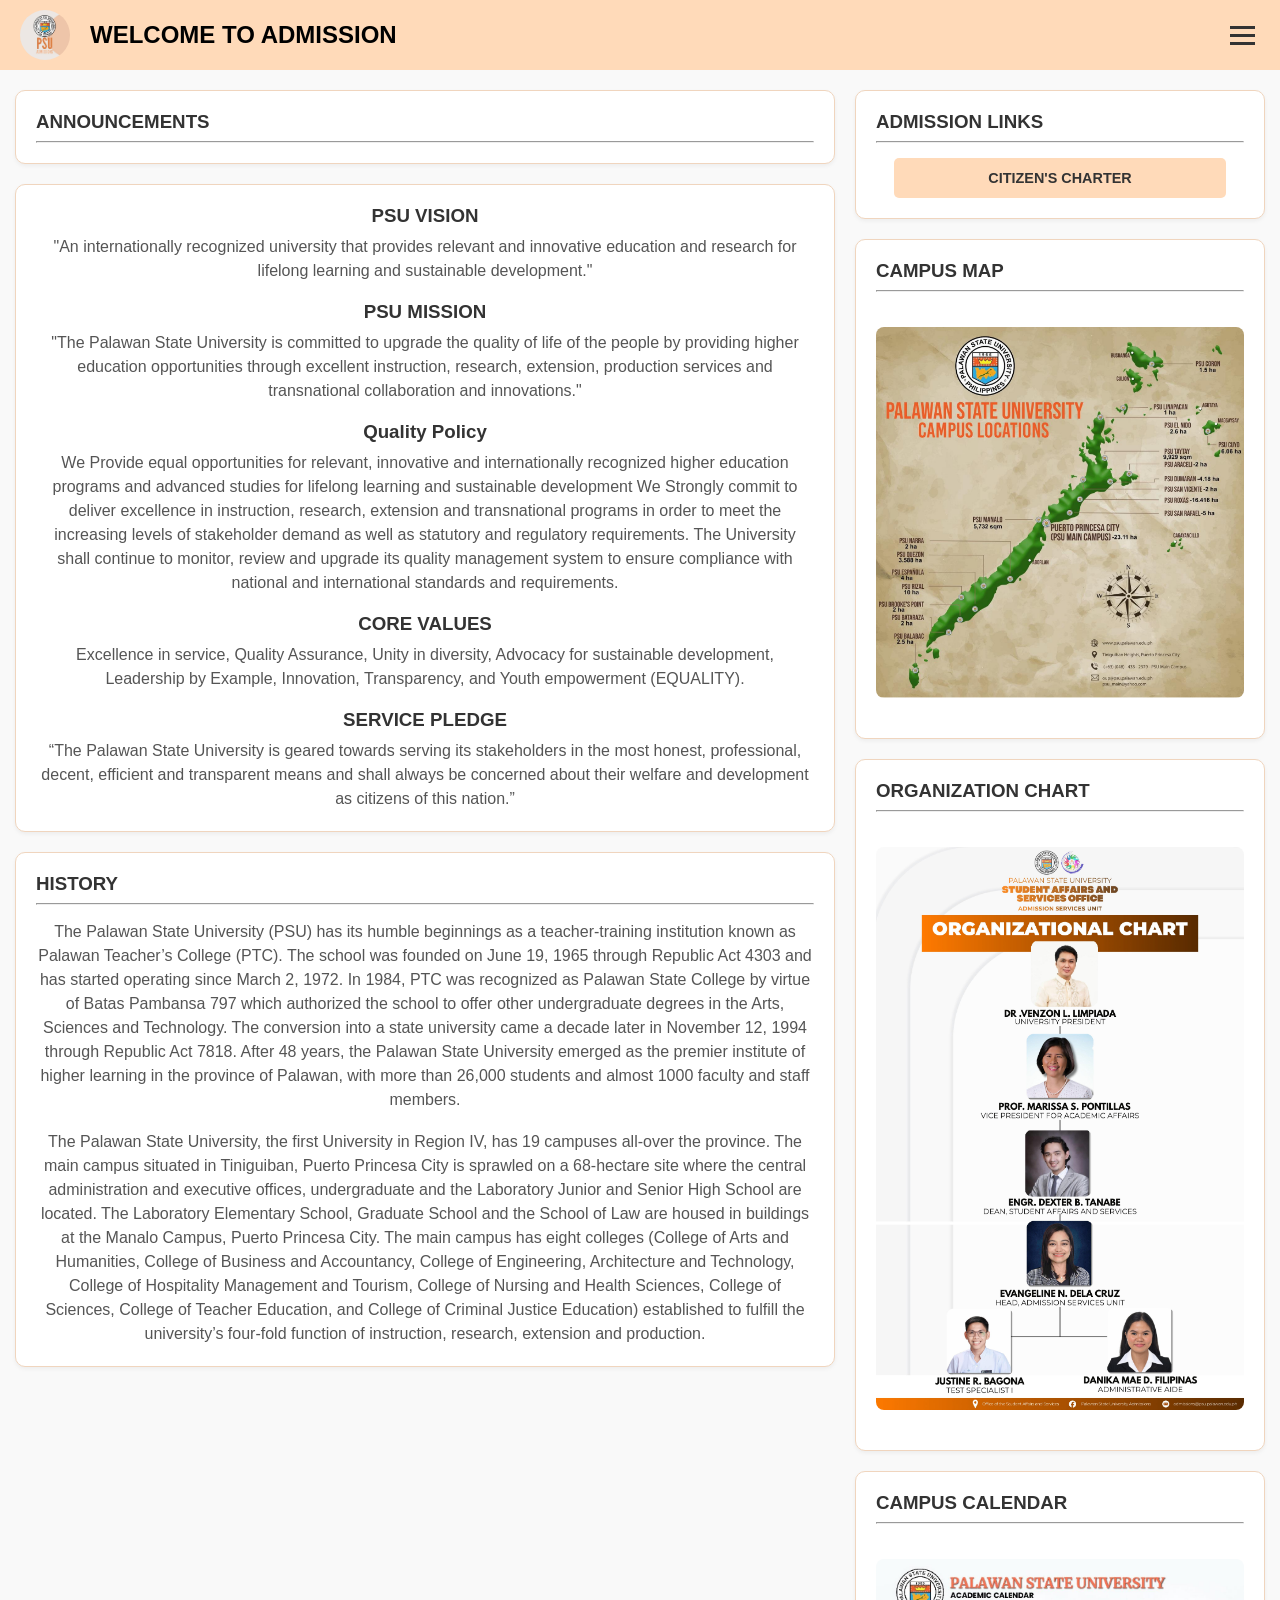
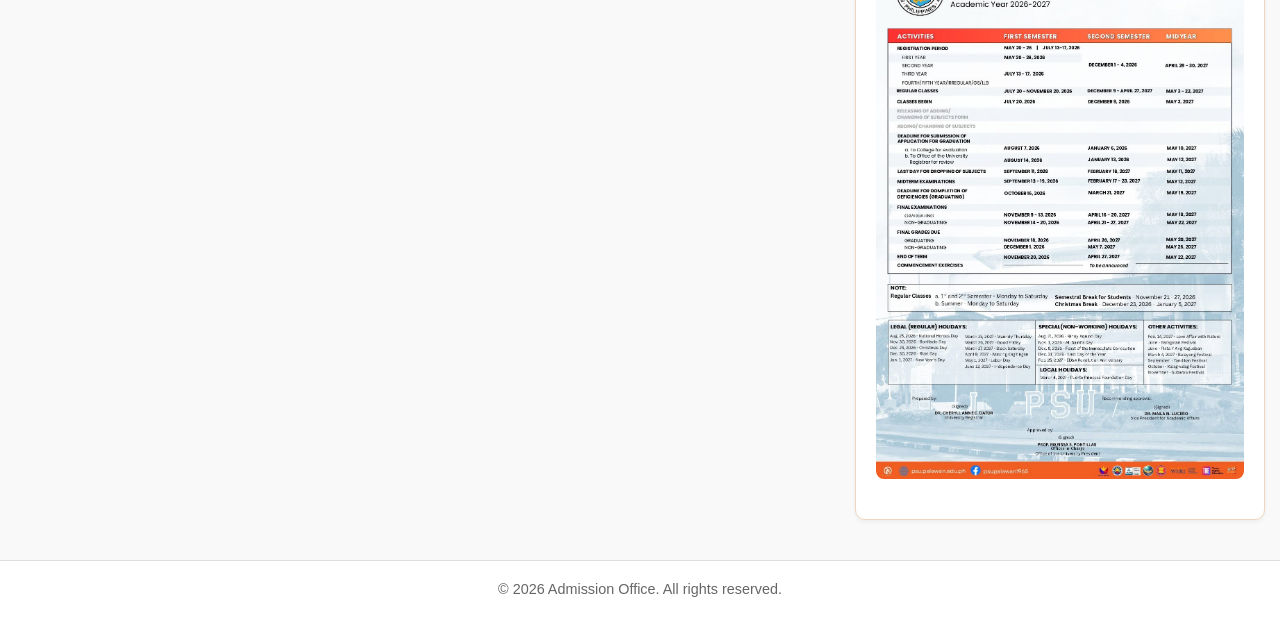
==== index.html @ ecba8dc7 "AdSU Commit" ====
<!doctype html>
<html lang="en">
  <head>
    <meta charset="UTF-8" />
    <meta name="viewport" content="width=device-width, initial-scale=1.0" />
    <title>Admission - Palawan State University</title>
    <link rel="stylesheet" href="style.css" />
    <link rel="icon" href="Admission LOGO.jpg" />
  </head>

  <body>
    <!-- Header & Navigation -->
    <header>
      <img src="Admission LOGO.jpg" alt="Admission logo" />
      <h1>WELCOME TO ADMISSION</h1>

      <!-- Hamburger Menu Icon -->
      <div
        class="menu"
        id="menu"
        aria-label="Toggle navigation menu"
        role="button"
        tabindex="0"
      ></div>
    </header>

    <!-- Dropdown Navigation Menu -->
    <nav class="dropdown-menu" id="dropdownMenu">
      <ul>
        <li><a href="index.html">Home</a></li>
        <li><a href="about.html">About</a></li>
        <li class="dropdown-parent" disabled>
          <a>Campuses</a>
          <ul class="submenu" disabled>
            <li><a href="internal.html">Internal Campus</a></li>
            <li><a href="external.html">External Campus</a></li>
          </ul>
        </li>
        <li class="dropdown-parent">
          <a>Programs</a>
          <ul class="submenu">
            <li><a href="undergraduate.html">Undergraduate</a></li>
            <li><a href="graduate.html">Graduate</a></li>
          </ul>
        </li>
        <li class="dropdown-parent">
          <a href="admissionrequirements.html">Admission Requirements</a>
        </li>
        <li class="dropdown-parent">
          <a href="processofapplication.html">Process of Application</a>
        </li>
        <li><a href="contact.html">Contact</a></li>
      </ul>
    </nav>

    <!-- Main Container -->
    <main class="main-container">
      <!-- LEFT COLUMN (Announcements, Vision/Mission, Programs, News) -->
      <section class="left-column">
        
        <section class="box-group">
          <h3 style="text-align: left;">ANNOUNCEMENTS</h3>
          <hr>
          <p></p>
        </section>
        <section class="box-group">
          <h3>PSU VISION</h3>
          <p>
            "An internationally recognized university that provides relevant and
            innovative education and research for lifelong learning and
            sustainable development."
          </p>
          <br />
          <h3>PSU MISSION</h3>
          <p>
            "The Palawan State University is committed to upgrade the quality of
            life of the people by providing higher education opportunities
            through excellent instruction, research, extension, production
            services and transnational collaboration and innovations."
          </p>
          <br />
          <h3>Quality Policy</h3>
          <p>
            We Provide equal opportunities for relevant, innovative and
            internationally recognized higher education programs and advanced
            studies for lifelong learning and sustainable development We
            Strongly commit to deliver excellence in instruction, research,
            extension and transnational programs in order to meet the increasing
            levels of stakeholder demand as well as statutory and regulatory
            requirements. The University shall continue to monitor, review and
            upgrade its quality management system to ensure compliance with
            national and international standards and requirements.
          </p>
          <br />
          <h3>CORE VALUES</h3>
          <p>
            Excellence in service, Quality Assurance, Unity in diversity,
            Advocacy for sustainable development, Leadership by Example,
            Innovation, Transparency, and Youth empowerment (EQUALITY).
          </p>
          <br />
          <h3>SERVICE PLEDGE</h3>
          <p>
            “The Palawan State University is geared towards serving its
            stakeholders in the most honest, professional, decent, efficient and
            transparent means and shall always be concerned about their welfare
            and development as citizens of this nation.”
          </p>
        </section>

        <section class="box-group">
          <h3 style="text-align: left">HISTORY</h3>
          <hr style="margin-bottom: 15px" />
          <p>
            The Palawan State University (PSU) has its humble beginnings as a teacher-training institution known as Palawan Teacher’s College (PTC). 
            The school was founded on June 19, 1965 through Republic Act 4303 and has started operating since March 2, 1972. 
            In 1984, PTC was recognized as Palawan State College by virtue of Batas Pambansa 797 which authorized the school to offer
            other undergraduate degrees in the Arts, Sciences and Technology. 
            The conversion into a state university came a decade later in November 12, 1994 through Republic Act 7818. 
            After 48 years, the Palawan State University emerged as the premier institute of higher learning in the province of Palawan, 
            with more than 26,000 students and almost 1000 faculty and staff members.
          </p>
          <br /> 
          <p>
            The Palawan State University, the first University in Region IV, has 19 campuses all-over the province. The main campus situated in Tiniguiban, 
            Puerto Princesa City is sprawled on a 68-hectare site where the central administration and executive offices, undergraduate and the Laboratory Junior and 
            Senior High School are located. The Laboratory Elementary School, Graduate School and the School of Law are housed in buildings at the Manalo Campus, Puerto Princesa City. 
            The main campus has eight colleges (College of Arts and Humanities, College of Business and Accountancy, College of Engineering, Architecture and Technology, 
            College of Hospitality Management and Tourism, College of Nursing and Health Sciences, College of Sciences, College of Teacher Education, and College of Criminal Justice Education) 
            established to fulfill the university’s four-fold function of instruction, research, extension and production.
          </p>
        </section>
      </section>

      <!-- RIGHT COLUMN (Links & Contacts) -->
      <div class="right-column">
        <aside class="box-group">
          <h3 style="text-align: left">ADMISSION LINKS</h3>
          <hr />
          <div class="links">
            <a href="ADSU CITIZEN'S CHARTER_2026.pdf" target="_blank">CITIZEN'S CHARTER</a>
          </div>
        </aside>

        <aside class="box-group">
          <h3 style="text-align: left">CAMPUS MAP</h3>
          <hr />
          <div class="links">
            <img src="PSU-Campus-Map.png" alt="PSU Campus Map" class="zoomable-img" onclick="openModal(this.src, this.alt)" />
          </div>
        </aside>

        <aside class="box-group">
          <h3 style="text-align: left">ORGANIZATION CHART</h3>
          <hr />
          <div class="links">
            <img src="AdSU Organizational Chart.jpg" alt="ADSU Organization Chart" class="zoomable-img" />
          </div>
        </aside>

        <aside class="box-group">
          <h3 style="text-align: left">CAMPUS CALENDAR</h3>
          <hr />
          <div class="links">
            <img src="campusCalendar.jpg" alt="PSU Campus Calendar" class="zoomable-img" onclick="openModal(this.src, this.alt)" />
          </div>
        </aside>

        <!-- Image Popup Modal with Zoom Controls -->
        <div id="imageModal" class="modal">
          <span class="modal-close" onclick="closeModal()">&times;</span>
          
          <!-- Zoom Tool Bar -->
          <div class="modal-controls">
            <button onclick="zoomIn()">+</button>
            <button onclick="zoomOut()">-</button>
            <button onclick="resetZoom()">Reset</button>
          </div>

          <div class="modal-img-container" id="imgContainer">
            <img class="modal-content" id="modalImg" alt="Enlarged View" />
          </div>
          <div id="modalCaption"></div>
        </div>
      </div>
    </main>

    <!-- Footer -->
    <footer>
      <p>&copy; 2026 Admission Office. All rights reserved.</p>
    </footer>

    <script>
      const menuIcon = document.getElementById("menu");
      const dropdownMenu = document.getElementById("dropdownMenu");

      menuIcon.addEventListener("click", () => {
        dropdownMenu.classList.toggle("active");
      });

      window.addEventListener("click", (e) => {
        if (!menuIcon.contains(e.target) && !dropdownMenu.contains(e.target)) {
          dropdownMenu.classList.remove("active");
        }
      });

      // Image Modal, Zoom, and Drag Functions
      const modal = document.getElementById("imageModal");
      const modalImg = document.getElementById("modalImg");
      const modalCaption = document.getElementById("modalCaption");
      
      let currentScale = 1;
      let posX = 0;
      let posY = 0;
      let isDragging = false;
      let startX = 0;
      let startY = 0;

      function openModal(src, alt) {
        modal.style.display = "block";
        modalImg.src = src;
        modalCaption.textContent = alt;
        resetZoom();
      }

      function closeModal() {
        modal.style.display = "none";
      }

      function zoomIn() {
        currentScale += 0.25;
        updateTransform();
      }

      function zoomOut() {
        if (currentScale > 0.5) {
          currentScale -= 0.25;
          updateTransform();
        }
      }

      function resetZoom() {
        currentScale = 1;
        posX = 0;
        posY = 0;
        updateTransform();
      }

      function updateTransform() {
        modalImg.style.transform = `translate(calc(-50% + ${posX}px), calc(-50% + ${posY}px)) scale(${currentScale})`;
      }

      // Allow zooming with mouse scroll wheel
      modalImg.addEventListener("wheel", (e) => {
        e.preventDefault();
        if (e.deltaY < 0) {
          zoomIn();
        } else {
          zoomOut();
        }
      });

      // Dragging functionality (Mouse)
      modalImg.addEventListener("mousedown", (e) => {
        isDragging = true;
        startX = e.clientX - posX;
        startY = e.clientY - posY;
        modalImg.style.cursor = "grabbing";
        e.preventDefault();
      });

      window.addEventListener("mousemove", (e) => {
        if (!isDragging) return;
        posX = e.clientX - startX;
        posY = e.clientY - startY;
        updateTransform();
      });

      window.addEventListener("mouseup", () => {
        isDragging = false;
        modalImg.style.cursor = "grab";
      });

      // Dragging functionality (Touch devices)
      modalImg.addEventListener("touchstart", (e) => {
        isDragging = true;
        startX = e.touches[0].clientX - posX;
        startY = e.touches[0].clientY - posY;
      });

      window.addEventListener("touchmove", (e) => {
        if (!isDragging) return;
        posX = e.touches[0].clientX - startX;
        posY = e.touches[0].clientY - startY;
        updateTransform();
      });

      window.addEventListener("touchend", () => {
        isDragging = false;
      });

      // Close modal when clicking the dark backdrop outside the image
      window.addEventListener("click", (e) => {
        if (e.target === modal) {
          closeModal();
        }
      });
    </script>
  </body>
</html>
---- style.css ----
* {
  margin: 0;
  padding: 0;
  box-sizing: border-box;
}

body {
  font-family: Arial, sans-serif;
  background-color: #f9f9f9;
  color: #333;
}

header {
  background-color: peachpuff;
  display: flex;
  padding: 10px 20px;
  color: black;
  align-items: center;
  position: relative;
}

header img {
  height: 50px;
  width: 50px;
  border-radius: 50%;
  margin-right: 20px;
  object-fit: cover;
}

header h1 {
  font-size: 1.5rem;
}

/* Two-Column Main Layout Container */
.main-container {
  display: flex;
  flex-wrap: wrap;
  gap: 20px;
  max-width: 1280px;
  margin: 20px auto;
  padding: 0 15px;
  justify-content: center;
}

/* Left Column Styling */
.left-column {
  flex: 2;
  min-width: 300px;
  display: flex;
  flex-direction: column;
}

/* Right Column Styling */
.right-column {
  flex: 1;
  min-width: 300px;
  display: flex;
  flex-direction: column;
}

.box-group {
  background: #ffffff;
  border: 1px solid #f0d5be;
  margin-bottom: 20px;
  padding: 20px;
  text-align: center;
  border-radius: 10px;
  box-shadow: 0 2px 4px rgba(0, 0, 0, 0.05);
}

.box-group h3 {
  margin-bottom: 8px;
  color: #333;
}

.box-group p {
  color: #555;
  line-height: 1.5;
}

.box-group ul {
  list-style-position: inside;
  text-align: center;
  padding: 0;
  margin-top: 8px;
}

.box-group li {
  display: list-item;
}

/* Quick Links Styles */
.links {
  display: flex;
  flex-direction: column;
  gap: 15px;
  margin-top: 15px;
  align-items: center;
}

.links a {
  background-color: peachpuff;
  color: #333;
  padding: 12px 20px;
  border-radius: 5px;
  text-decoration: none;
  font-weight: bold;
  font-size: 0.9rem;
  width: 90%;
  transition: background-color 0.2s;
  text-align: center;
}

.links a:hover {
  background-color: #f3bc96;
}

/* Dropdown Menu Styles */
.dropdown-menu {
  display: none;
  background-color: peachpuff;
  position: absolute;
  top: 70px;
  right: 15px;
  width: 200px;
  border-radius: 8px;
  box-shadow: 0px 4px 8px rgba(0, 0, 0, 0.2);
  z-index: 1000;
}

.dropdown-menu ul {
  list-style: none;
  padding: 10px 0;
  margin: 0;
}

.dropdown-menu li {
  text-align: left;
  padding: 10px 20px;
}

.dropdown-menu li a {
  color: black;
  text-decoration: none;
  font-weight: bold;
  display: block;
}

.dropdown-menu li:hover {
  background-color: white;
}

.dropdown-menu.active {
  display: block;
}

/* Position the parent list item relative so the submenu anchors to it */
.dropdown-menu .dropdown-parent {
  position: relative;
}

/* Hide the submenu by default and position it to the right */
.dropdown-menu .submenu {
  display: none;
  position: absolute;
  top: 0;
  right: 100%;
  width: 200px;
  background-color: peachpuff;
  border-radius: 0 8px 8px 8px;
  box-shadow: 4px 4px 8px rgba(0, 0, 0, 0.2);
  list-style: none;
  padding: 10px 0;
  margin: 0;
}

/* Style individual submenu items */
.dropdown-menu .submenu li {
  padding: 10px 20px;
  text-align: left;
}

.dropdown-menu .submenu li a {
  color: black;
  text-decoration: none;
  font-weight: bold;
  display: block;
}

.dropdown-menu .submenu li:hover {
  background-color: white;
}

/* Show submenu on hover */
.dropdown-menu .dropdown-parent:hover .submenu {
  display: block;
}

/* Hamburger Menu Icon */
.menu {
  width: 25px;
  height: 3px;
  background-color: #333;
  position: relative;
  cursor: pointer;
  display: inline-block;
  margin-left: auto;
  margin-right: 5px;
}

.menu::before {
  content: "";
  position: absolute;
  width: 25px;
  height: 3px;
  background-color: #333;
  top: -8px;
  left: 0;
}

.menu::after {
  content: "";
  position: absolute;
  width: 25px;
  height: 3px;
  background-color: #333;
  top: 8px;
  left: 0;
}

/* Contacts Box Overrides for Right Column */
.contacts-box {
  text-align: left;
  font-size: 0.95rem;
  width: 100%;
  margin-left: 0;
}

.contacts-box h3 {
  text-align: center;
  margin-bottom: 15px;
}

.contacts-box p {
  margin-bottom: 12px;
}

.map-container {
  margin-top: 15px;
  width: 100%;
}

.map-container iframe {
  width: 100%;
  height: 280px;
  border: 0;
  border-radius: 6px;
}

.right-column img {
  max-width: 100%;
  height: auto;
  border-radius: 8px;
  margin-top: 20px;
  align-self: center;
  margin-bottom: 20px;
}

/* Make sidebar images look interactive */
.right-column .links img.zoomable-img {
  cursor: pointer;
  transition: transform 0.2s ease;
}

.right-column .links img.zoomable-img:hover {
  transform: scale(1.02);
}

/* The Modal Overlay */
.modal {
  display: none;
  position: fixed;
  z-index: 1000;
  left: 0;
  top: 0;
  width: 100%;
  height: 100%;
  overflow: hidden;
  background-color: rgba(0, 0, 0, 0.85);
}

/* Modal Content (The Image) */
.modal-content {
  display: block;
  max-width: 80vw;
  max-height: 75vh;
  position: absolute;
  top: 50%;
  left: 50%;
  transform: translate(-50%, -50%) scale(1);
  cursor: grab;
  user-select: none;
  -webkit-user-drag: none;
  border-radius: 4px;
}

.modal-content:active {
  cursor: grabbing;
}

/* Zoom Controls Toolbar */
.modal-controls {
  position: absolute;
  top: 20px;
  left: 50%;
  transform: translateX(-50%);
  z-index: 1010;
  display: flex;
  gap: 10px;
}

.modal-controls button {
  background-color: rgba(255, 255, 255, 0.2);
  color: white;
  border: 1px solid rgba(255, 255, 255, 0.4);
  padding: 6px 14px;
  font-size: 16px;
  font-weight: bold;
  cursor: pointer;
  border-radius: 4px;
  transition: background 0.2s;
}

.modal-controls button:hover {
  background-color: rgba(255, 255, 255, 0.4);
}

/* Caption Text */
#modalCaption {
  margin: auto;
  display: block;
  width: 80%;
  text-align: center;
  color: #ccc;
  padding: 10px 0;
  position: absolute;
  bottom: 20px;
  left: 50%;
  transform: translateX(-50%);
  font-size: 16px;
}

/* Close Button */
.modal-close {
  position: absolute;
  top: 20px;
  right: 35px;
  color: #f1f1f1;
  font-size: 40px;
  font-weight: bold;
  cursor: pointer;
  transition: 0.3s;
}

.modal-close:hover,
.modal-close:focus {
  color: #bbb;
  text-decoration: none;
}

footer {
  text-align: center;
  padding: 20px;
  font-size: 0.9rem;
  color: #666;
  border-top: 1px solid #ddd;
  margin-top: 20px;
  background-color: #fff;
}
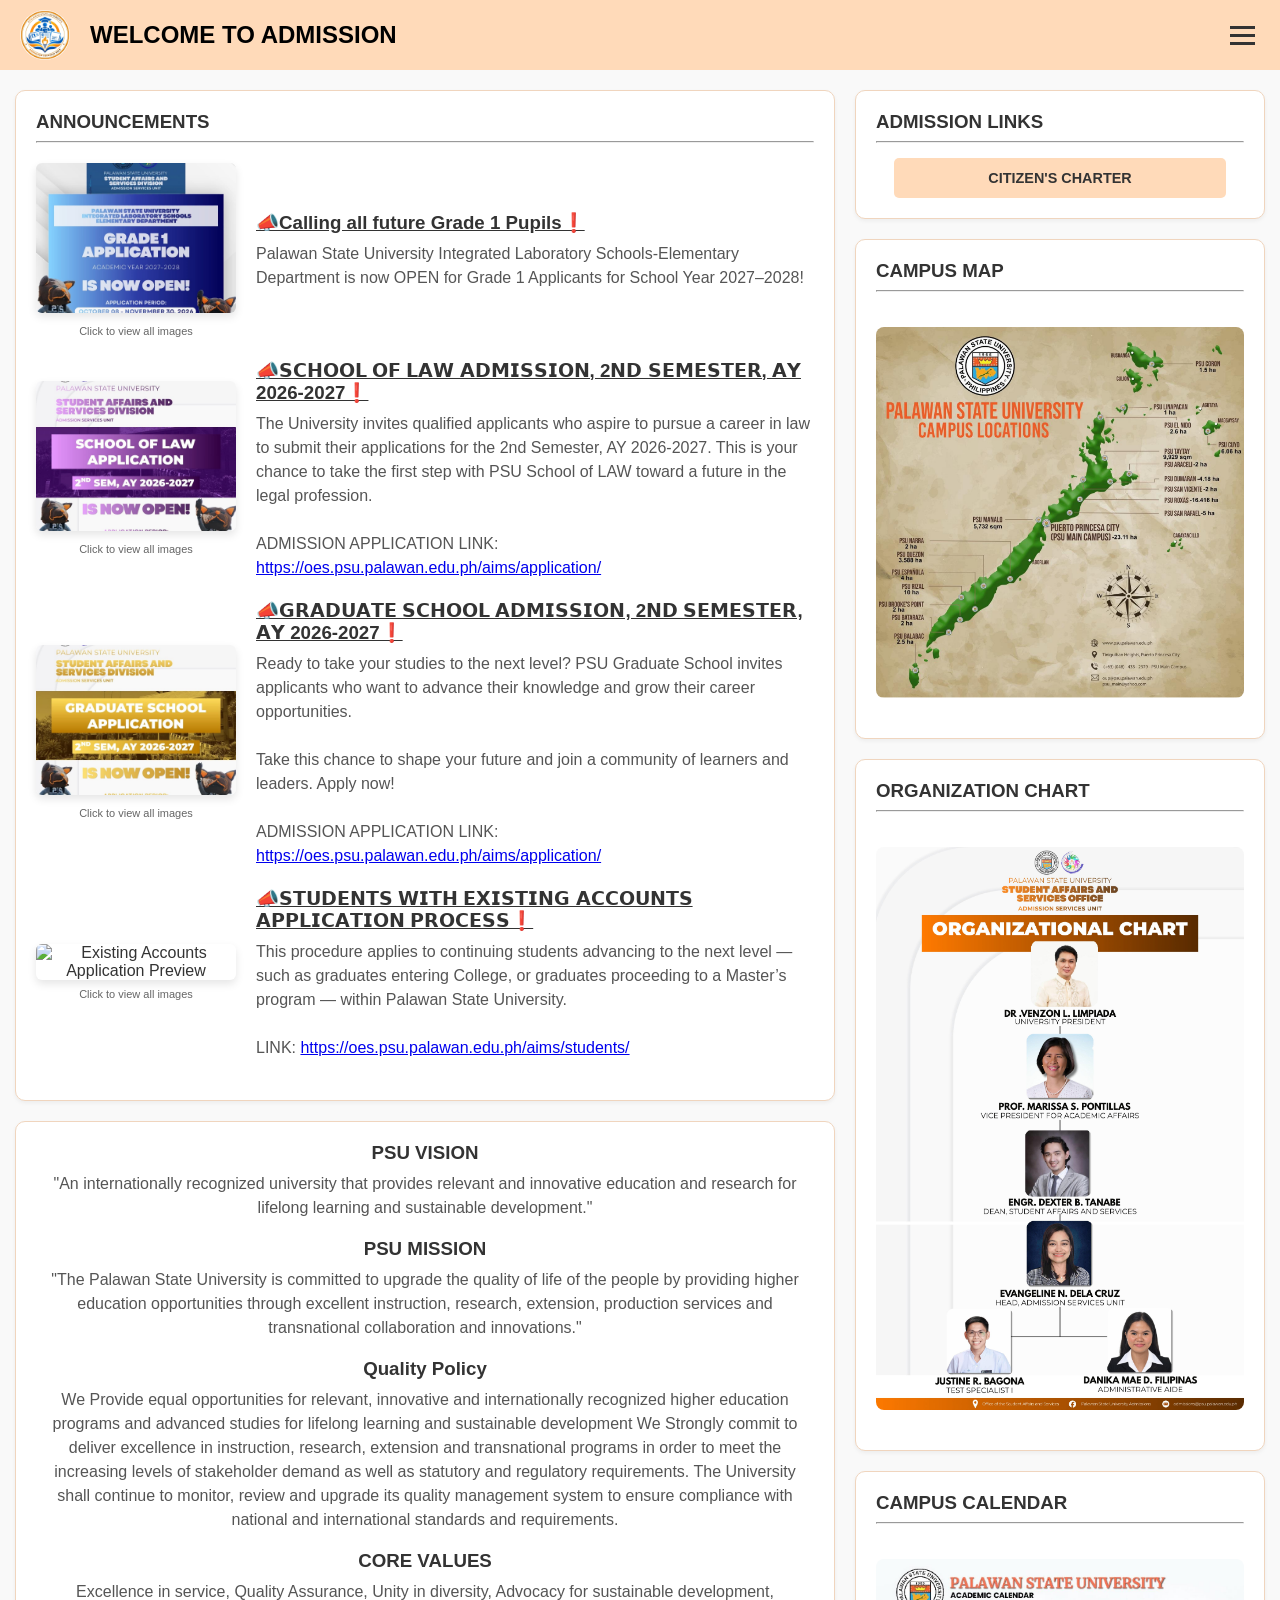
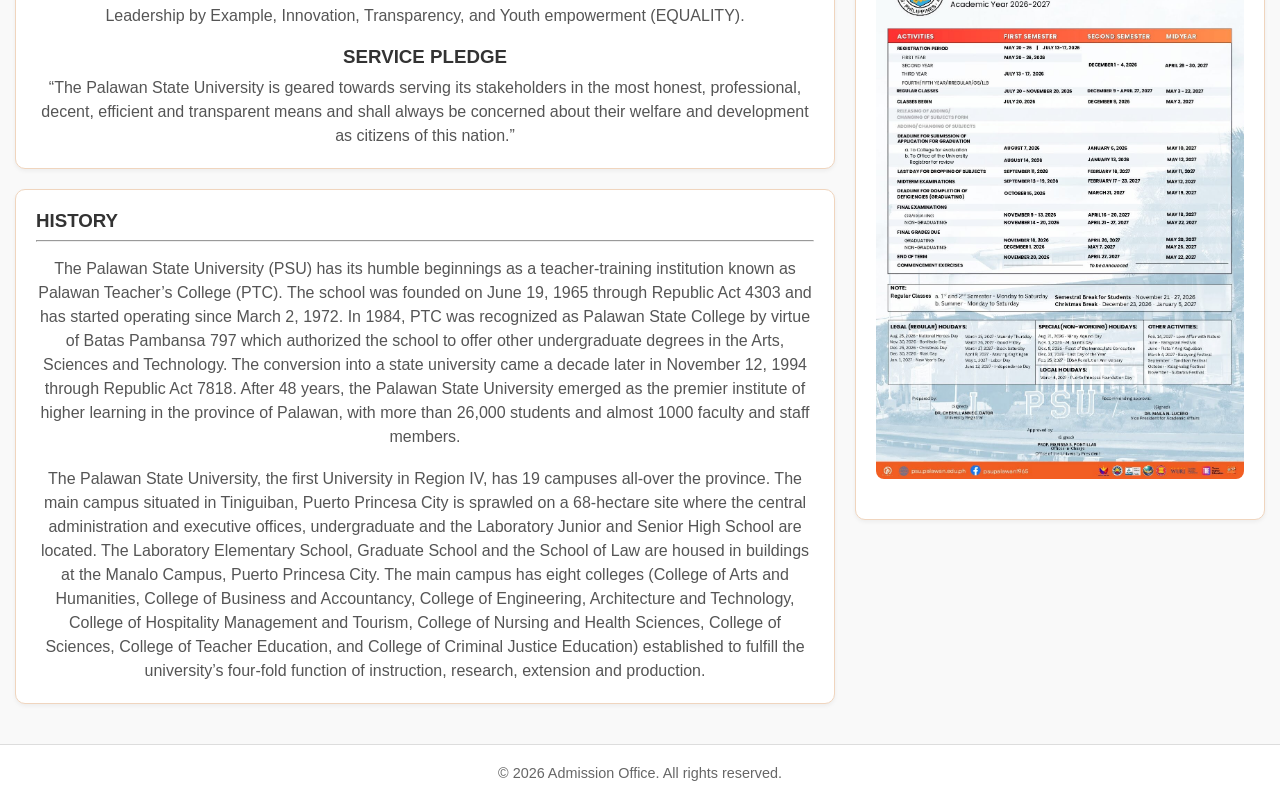
==== commit 468fb7b3: "Updated file" ====
--- a/index.html
+++ b/index.html
@@ -6,6 +6,88 @@
     <title>Admission - Palawan State University</title>
     <link rel="stylesheet" href="style.css" />
     <link rel="icon" href="Admission LOGO.jpg" />
+    <style>
+      .posting {
+        display: flex;
+        flex-direction: row;
+        gap: 20px;
+        align-items: center;
+        text-align: left;
+        margin-top: 20px;
+        margin-bottom: 20px;
+      }
+
+      .image-preview {
+        flex: 0 0 200px;
+        text-align: center;
+      }
+
+      .image-preview img {
+        width: 200px;
+        height: 150px;
+        object-fit: cover;
+        cursor: pointer;
+        border-radius: 6px;
+        box-shadow: 0 4px 8px rgba(0,0,0,0.1);
+        transition: transform 0.2s;
+      }
+
+      .image-preview img:hover {
+        transform: scale(1.02);
+      }
+
+      .text-content {
+        flex: 1; 
+        min-width: 0;
+        overflow-wrap: break-word;
+      }
+
+      /* Gallery Modal Styles */
+      .gallery-modal {
+        display: none;
+        position: fixed;
+        z-index: 1000;
+        left: 0;
+        top: 0;
+        width: 100%;
+        height: 100%;
+        background-color: rgba(0,0,0,0.8);
+        overflow: auto;
+        padding: 40px 20px;
+      }
+
+      .gallery-modal-content {
+        max-width: 650px;
+        margin: auto;
+        background: #fff;
+        padding: 25px;
+        border-radius: 8px;
+        position: relative;
+      }
+
+      .gallery-grid {
+        display: grid;
+        grid-template-columns: repeat(2, 1fr);
+        gap: 15px;
+        margin-top: 15px;
+      }
+
+      .gallery-grid img {
+        width: 100%;
+        height: auto;
+        border-radius: 4px;
+      }
+
+      .modal-close-btn {
+        position: absolute;
+        right: 15px;
+        top: 10px;
+        font-size: 28px;
+        font-weight: bold;
+        cursor: pointer;
+        color: #333;
+      }
+    </style>
   </head>
 
   <body>
@@ -29,12 +111,8 @@
       <ul>
         <li><a href="index.html">Home</a></li>
         <li><a href="about.html">About</a></li>
-        <li class="dropdown-parent" disabled>
-          <a>Campuses</a>
-          <ul class="submenu" disabled>
-            <li><a href="internal.html">Internal Campus</a></li>
-            <li><a href="external.html">External Campus</a></li>
-          </ul>
+        <li class="dropdown-parent">
+          <a href="Campuses.html">Campuses</a>
         </li>
         <li class="dropdown-parent">
           <a>Programs</a>
@@ -57,12 +135,72 @@
     <main class="main-container">
       <!-- LEFT COLUMN (Announcements, Vision/Mission, Programs, News) -->
       <section class="left-column">
-        
         <section class="box-group">
           <h3 style="text-align: left;">ANNOUNCEMENTS</h3>
           <hr>
-          <p></p>
+            <!-- Announcement 1: Grade 1 -->
+            <div class="posting">
+                <div class="image-preview">
+                    <img src="Grade 1 Application/1.jpeg" alt="Grade 1 Application Preview" onclick="openModal1()">
+                    <p style="font-size: 11px; color: #666; margin-top: 6px;">Click to view all images</p>
+                </div>
+                <div class="text-content">
+                    <h3><a href="https://www.facebook.com/share/p/17f3wH5VMD/" style="color: inherit;">📣Calling all future Grade 1 Pupils❗</a></h3>
+                    <p>Palawan State University Integrated Laboratory Schools-Elementary Department is now OPEN for Grade 1 Applicants for School Year 2027–2028!</p>
+                </div>
+            </div>
+
+            <!-- Announcement 2: School of Law -->
+            <div class="posting">
+                <div class="image-preview">
+                    <img src="School of Law/1.jpeg" alt="School of Law Application Preview" onclick="openModal2()">
+                    <p style="font-size: 11px; color: #666; margin-top: 6px;">Click to view all images</p>
+                </div>
+                <div class="text-content">
+                    <h3><a href="https://www.facebook.com/share/p/1EuMvNWcGc/" style="color: inherit;">📣𝗦𝗖𝗛𝗢𝗢𝗟 𝗢𝗙 𝗟𝗔𝗪 𝗔𝗗𝗠𝗜𝗦𝗦𝗜𝗢𝗡, 2𝗡𝗗 𝗦𝗘𝗠𝗘𝗦𝗧𝗘𝗥, 𝗔𝗬 2026-2027❗</a></h3>
+                    <p>The University invites qualified applicants who aspire to pursue a career in law to submit their applications for the 2nd Semester, 
+                    AY 2026-2027. This is your chance to take the first step with PSU School of LAW toward a future in the legal profession. 
+                    <br /><br />
+                    ADMISSION APPLICATION LINK: 
+                    <a href="https://oes.psu.palawan.edu.ph/aims/application/" target="_blank">https://oes.psu.palawan.edu.ph/aims/application/</a></p>
+                </div>  
+            </div>
+
+            <!-- Announcement 3: Graduate School-->
+            <div class="posting">
+                <div class="image-preview">
+                    <img src="Graduate School/1.jpeg" alt="Graduate School Application Preview" onclick="openModal3()">
+                    <p style="font-size: 11px; color: #666; margin-top: 6px;">Click to view all images</p>
+                </div>
+                <div class="text-content">
+                    <h3><a href="https://www.facebook.com/share/p/1bk8jLivuV/" style="color: inherit;">📣𝗚𝗥𝗔𝗗𝗨𝗔𝗧𝗘 𝗦𝗖𝗛𝗢𝗢𝗟 𝗔𝗗𝗠𝗜𝗦𝗦𝗜𝗢𝗡, 2𝗡𝗗 𝗦𝗘𝗠𝗘𝗦𝗧𝗘𝗥, 𝗔𝗬 2026-2027❗</a></h3>
+                    <p>Ready to take your studies to the next level? PSU Graduate School invites applicants who want to 
+                       advance their knowledge and grow their career opportunities. 
+                    <br /><br />
+                      Take this chance to shape your future and join a community of learners and leaders. Apply now!
+                    <br /><br />
+                    ADMISSION APPLICATION LINK: 
+                    <a href="https://oes.psu.palawan.edu.ph/aims/application/" target="_blank">https://oes.psu.palawan.edu.ph/aims/application/</a></p>
+                </div>  
+            </div>
+            
+            <!-- Announcement 4: EXISTING ACCOUNTS APPLICATION PROCESS -->
+            <div class="posting">
+                <div class="image-preview">
+                    <img src="Existing Accounts/1.jpeg" alt="Existing Accounts Application Preview" onclick="openModal4()">
+                    <p style="font-size: 11px; color: #666; margin-top: 6px;">Click to view all images</p>
+                </div>
+                <div class="text-content">
+                    <h3><a href="https://www.facebook.com/share/p/1BxupofQZP/" style="color: inherit;">📣𝗦𝗧𝗨𝗗𝗘𝗡𝗧𝗦 𝗪𝗜𝗧𝗛 𝗘𝗫𝗜𝗦𝗧𝗜𝗡𝗚 𝗔𝗖𝗖𝗢𝗨𝗡𝗧𝗦 𝗔𝗣𝗣𝗟𝗜𝗖𝗔𝗧𝗜𝗢𝗡 𝗣𝗥𝗢𝗖𝗘𝗦𝗦❗</a></h3>
+                    <p>This procedure applies to continuing students advancing to the next level — such as graduates entering College, 
+                      or graduates proceeding to a Master’s program — within Palawan State University.
+                    <br /><br />
+                      LINK:                    
+                    <a href="https://oes.psu.palawan.edu.ph/aims/students/" target="_blank">https://oes.psu.palawan.edu.ph/aims/students/</a></p>
+                </div>  
+            </div>
         </section>
+
         <section class="box-group">
           <h3>PSU VISION</h3>
           <p>
@@ -166,21 +304,87 @@
           </div>
         </aside>
 
-        <!-- Image Popup Modal with Zoom Controls -->
+        <!-- Standard Single Image Zoom Modal -->
         <div id="imageModal" class="modal">
           <span class="modal-close" onclick="closeModal()">&times;</span>
-          
-          <!-- Zoom Tool Bar -->
           <div class="modal-controls">
             <button onclick="zoomIn()">+</button>
             <button onclick="zoomOut()">-</button>
             <button onclick="resetZoom()">Reset</button>
           </div>
-
           <div class="modal-img-container" id="imgContainer">
             <img class="modal-content" id="modalImg" alt="Enlarged View" />
           </div>
           <div id="modalCaption"></div>
+        </div>
+
+        <!-- Grade 1 Gallery Modal -->
+        <div id="galleryModal1" class="gallery-modal">
+          <div class="gallery-modal-content">
+            <span class="modal-close-btn" onclick="closeModal1()">&times;</span>
+            <h3 style="text-align: center; margin-bottom: 10px;">Grade 1 Application Details</h3>
+            <div class="gallery-grid">
+              <img src="Grade 1 Application/1.jpeg" alt="Grade 1 Application 1">
+              <img src="Grade 1 Application/2.jpeg" alt="Grade 1 Application 2">
+              <img src="Grade 1 Application/3.jpeg" alt="Grade 1 Application 3">
+              <img src="Grade 1 Application/4.jpeg" alt="Grade 1 Application 4">
+            </div>
+          </div>
+        </div>
+
+        <!-- School of Law Gallery Modal -->
+        <div id="galleryModal2" class="gallery-modal">
+          <div class="gallery-modal-content">
+            <span class="modal-close-btn" onclick="closeModal2()">&times;</span>
+            <h3 style="text-align: center; margin-bottom: 10px;">School of Law Admission Details</h3>
+            <div class="gallery-grid">
+              <img src="School of Law/1.jpeg" alt="School of Law 1">
+              <img src="School of Law/2.jpeg" alt="School of Law 2">
+              <img src="School of Law/3.jpeg" alt="School of Law 3">
+              <img src="School of Law/4.jpeg" alt="School of Law 4">
+              <img src="School of Law/5.jpeg" alt="School of Law 5">
+              <img src="School of Law/6.jpeg" alt="School of Law 6">
+              <img src="School of Law/7.jpeg" alt="School of Law 7">
+              <img src="School of Law/8.jpeg" alt="School of Law 8">
+            </div>
+          </div>
+        </div>
+
+        <!-- Graduate School Gallery Modal -->
+        <div id="galleryModal3" class="gallery-modal">
+          <div class="gallery-modal-content">
+            <span class="modal-close-btn" onclick="closeModal3()">&times;</span>
+            <h3 style="text-align: center; margin-bottom: 10px;">Graduate School Admission Details</h3>
+            <div class="gallery-grid">
+              <img src="Graduate School/1.jpeg" alt="Graduate School 1">
+              <img src="Graduate School/2.jpeg" alt="Graduate School 2">
+              <img src="Graduate School/3.jpeg" alt="Graduate School 3">
+              <img src="Graduate School/4.jpeg" alt="Graduate School 4">
+              <img src="Graduate School/5.jpeg" alt="Graduate School 5">
+              <img src="Graduate School/6.jpeg" alt="Graduate School 6">
+              <img src="Graduate School/7.jpeg" alt="Graduate School 7">
+              <img src="Graduate School/8.jpeg" alt="Graduate School 8">
+              <img src="Graduate School/9.jpeg" alt="Graduate School 9">
+              <img src="Graduate School/10.jpeg" alt="Graduate School 10">
+              <img src="Graduate School/11.jpeg" alt="Graduate School 11">
+            </div>
+          </div>
+        </div>
+
+        <!-- Existing Accounts Gallery Modal -->
+        <div id="galleryModal4" class="gallery-modal">
+          <div class="gallery-modal-content">
+            <span class="modal-close-btn" onclick="closeModal4()">&times;</span>
+            <h3 style="text-align: center; margin-bottom: 10px;">Existing Accounts Application Process</h3>
+            <div class="gallery-grid">
+              <img src="Existing Accounts/1.jpeg" alt="Existing Account 1">
+              <img src="Existing Accounts/2.jpeg" alt="Existing Account 2">
+              <img src="Existing Accounts/3.jpeg" alt="Existing Account 3">
+              <img src="Existing Accounts/4.jpeg" alt="Existing Account 4">
+              <img src="Existing Accounts/5.jpeg" alt="Existing Account 5">
+              <img src="Existing Accounts/6.jpeg" alt="Existing Account 6">
+            </div>
+          </div>
         </div>
       </div>
     </main>
@@ -203,6 +407,26 @@
           dropdownMenu.classList.remove("active");
         }
       });
+
+      // Gallery Modal 1 Functions (Grade 1)
+      const galleryModal1 = document.getElementById("galleryModal1");
+      function openModal1() { galleryModal1.style.display = "block"; }
+      function closeModal1() { galleryModal1.style.display = "none"; }
+
+      // Gallery Modal 2 Functions (School of Law)
+      const galleryModal2 = document.getElementById("galleryModal2");
+      function openModal2() { galleryModal2.style.display = "block"; }
+      function closeModal2() { galleryModal2.style.display = "none"; }
+
+      // Gallery Modal 3 Functions (Graduate School)
+      const galleryModal3 = document.getElementById("galleryModal3");
+      function openModal3() { galleryModal3.style.display = "block"; }
+      function closeModal3() { galleryModal3.style.display = "none"; }
+
+      // Gallery Modal 4 Functions (Existing Accounts)
+      const galleryModal4 = document.getElementById("galleryModal4");
+      function openModal4() { galleryModal4.style.display = "block"; }
+      function closeModal4() { galleryModal4.style.display = "none"; }
 
       // Image Modal, Zoom, and Drag Functions
       const modal = document.getElementById("imageModal");
@@ -299,12 +523,14 @@
         isDragging = false;
       });
 
-      // Close modal when clicking the dark backdrop outside the image
+      // Close modals when clicking the dark backdrop outside the content
       window.addEventListener("click", (e) => {
-        if (e.target === modal) {
-          closeModal();
-        }
+        if (e.target === modal) closeModal();
+        if (e.target === galleryModal1) closeModal1();
+        if (e.target === galleryModal2) closeModal2();
+        if (e.target === galleryModal3) closeModal3();
+        if (e.target === galleryModal4) closeModal4();
       });
     </script>
   </body>
-</html>
+</html>
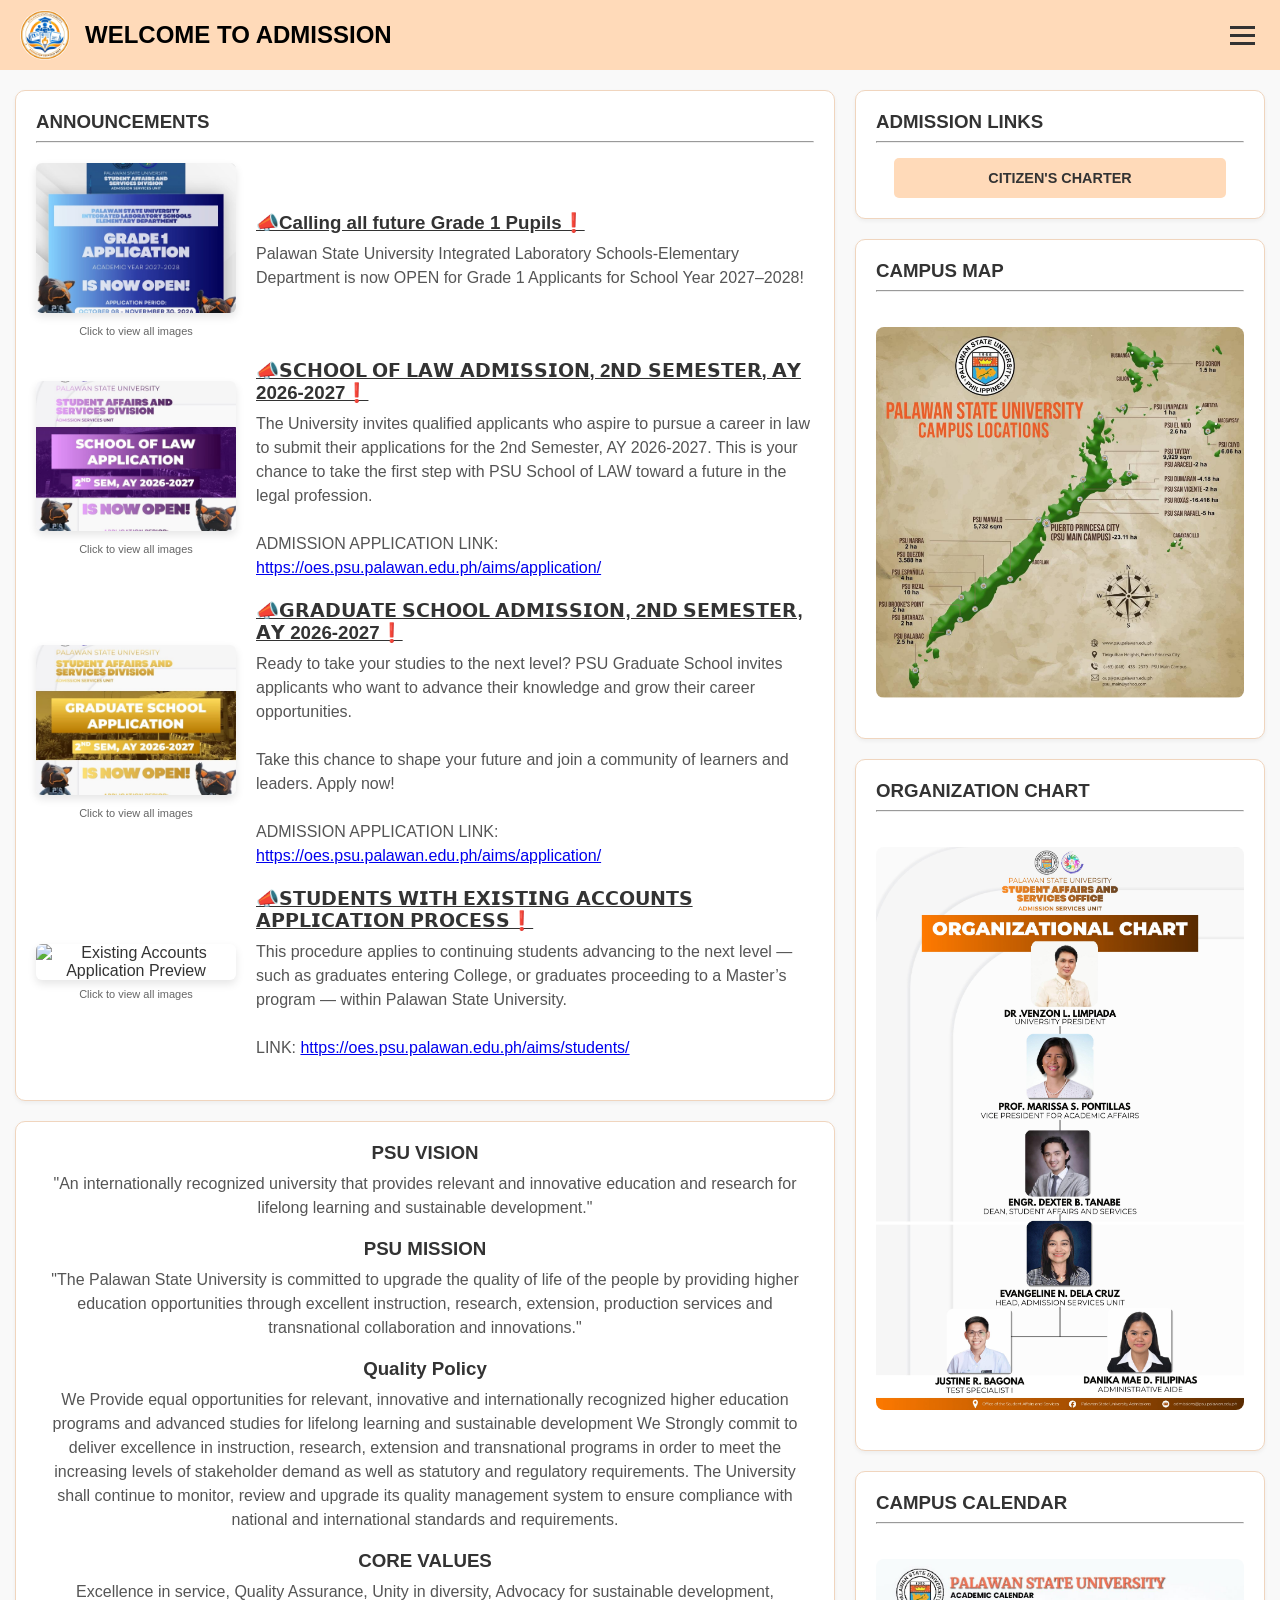
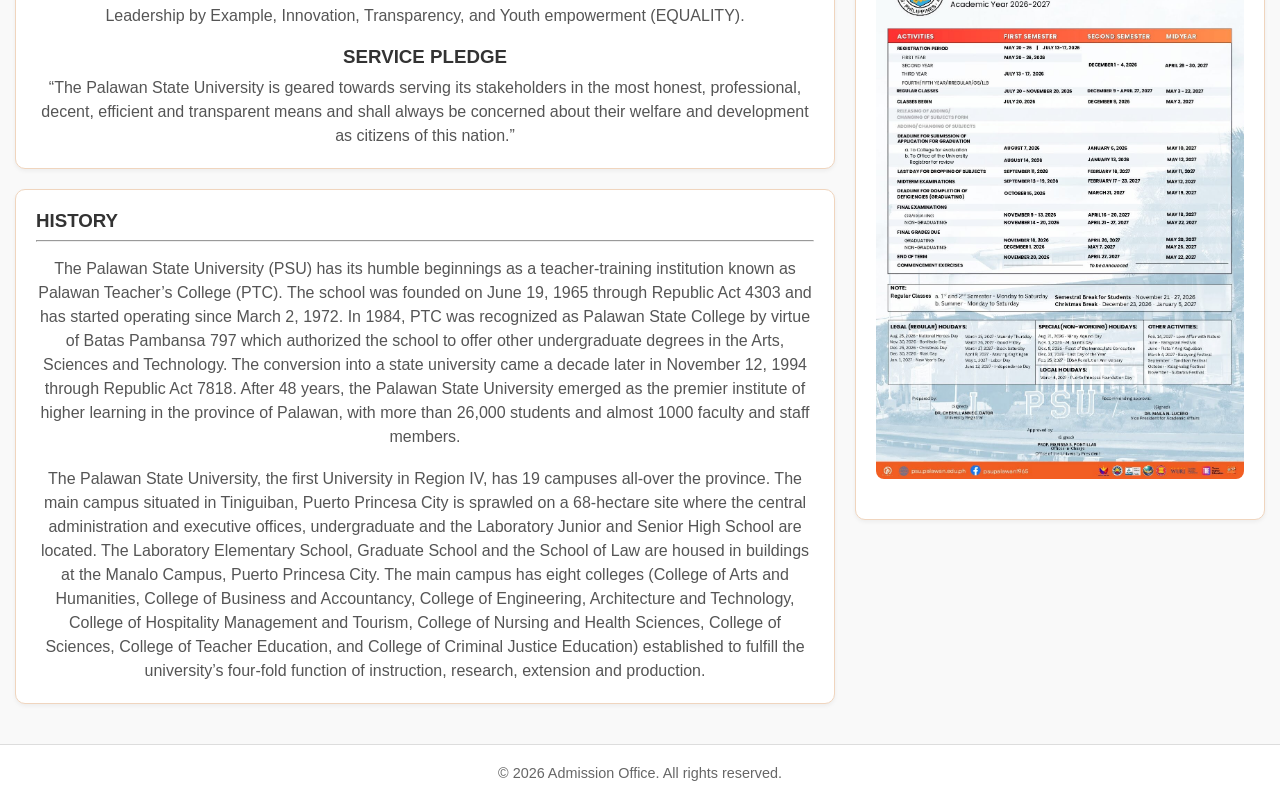
==== commit 65de5aae: "updated" ====
--- a/index.html
+++ b/index.html
@@ -531,6 +531,17 @@
         if (e.target === galleryModal3) closeModal3();
         if (e.target === galleryModal4) closeModal4();
       });
+
+      // Toggle Submenu on Mobile Tap
+      document.querySelectorAll(".dropdown-parent > a").forEach(function(link) {
+        link.addEventListener("click", function(e) {
+          const submenu = this.nextElementSibling;
+          if (submenu && submenu.classList.contains("submenu")) {
+            e.preventDefault();
+            submenu.classList.toggle("active");
+          }
+        });
+      });
     </script>
   </body>
 </html>
--- a/style.css
+++ b/style.css
@@ -8,6 +8,7 @@
   font-family: Arial, sans-serif;
   background-color: #f9f9f9;
   color: #333;
+  overflow-x: hidden;
 }
 
 header {
@@ -17,18 +18,27 @@
   color: black;
   align-items: center;
   position: relative;
+  width: 100%;
 }
 
 header img {
   height: 50px;
   width: 50px;
   border-radius: 50%;
-  margin-right: 20px;
+  margin-right: 15px;
   object-fit: cover;
+  flex-shrink: 0;
 }
 
 header h1 {
-  font-size: 1.5rem;
+  font-size: 1.3rem;
+  word-break: break-word;
+}
+
+@media (min-width: 768px) {
+  header h1 {
+    font-size: 1.5rem;
+  }
 }
 
 /* Two-Column Main Layout Container */
@@ -42,10 +52,20 @@
   justify-content: center;
 }
 
+/* Full Width Layout Modifier (for About, Requirements, Process) */
+.full-width-layout {
+  display: block;
+}
+
+.content-column {
+  width: 100%;
+}
+
 /* Left Column Styling */
 .left-column {
   flex: 2;
-  min-width: 300px;
+  min-width: 0;
+  width: 100%;
   display: flex;
   flex-direction: column;
 }
@@ -53,7 +73,8 @@
 /* Right Column Styling */
 .right-column {
   flex: 1;
-  min-width: 300px;
+  min-width: 0;
+  width: 100%;
   display: flex;
   flex-direction: column;
 }
@@ -62,20 +83,29 @@
   background: #ffffff;
   border: 1px solid #f0d5be;
   margin-bottom: 20px;
-  padding: 20px;
+  padding: 15px;
   text-align: center;
   border-radius: 10px;
   box-shadow: 0 2px 4px rgba(0, 0, 0, 0.05);
+  overflow-x: auto;
+}
+
+@media (min-width: 768px) {
+  .box-group {
+    padding: 20px;
+  }
 }
 
 .box-group h3 {
   margin-bottom: 8px;
   color: #333;
+  word-break: break-word;
 }
 
 .box-group p {
   color: #555;
   line-height: 1.5;
+  word-break: break-word;
 }
 
 .box-group ul {
@@ -87,6 +117,7 @@
 
 .box-group li {
   display: list-item;
+  word-break: break-word;
 }
 
 /* Quick Links Styles */
@@ -122,7 +153,8 @@
   position: absolute;
   top: 70px;
   right: 15px;
-  width: 200px;
+  width: 260px;
+  max-width: calc(100vw - 30px);
   border-radius: 8px;
   box-shadow: 0px 4px 8px rgba(0, 0, 0, 0.2);
   z-index: 1000;
@@ -154,29 +186,27 @@
   display: block;
 }
 
-/* Position the parent list item relative so the submenu anchors to it */
+/* Position parent relative */
 .dropdown-menu .dropdown-parent {
   position: relative;
 }
 
-/* Hide the submenu by default and position it to the right */
+/* Mobile Submenu (Expands downward inline) */
 .dropdown-menu .submenu {
   display: none;
-  position: absolute;
-  top: 0;
-  right: 100%;
-  width: 200px;
-  background-color: peachpuff;
-  border-radius: 0 8px 8px 8px;
-  box-shadow: 4px 4px 8px rgba(0, 0, 0, 0.2);
   list-style: none;
-  padding: 10px 0;
-  margin: 0;
-}
-
-/* Style individual submenu items */
+  padding: 5px 0 5px 15px;
+  margin: 5px 0 0 0;
+  background-color: rgba(0, 0, 0, 0.03);
+  border-radius: 4px;
+}
+
+.dropdown-menu .submenu.active {
+  display: block;
+}
+
 .dropdown-menu .submenu li {
-  padding: 10px 20px;
+  padding: 8px 15px;
   text-align: left;
 }
 
@@ -191,9 +221,23 @@
   background-color: white;
 }
 
-/* Show submenu on hover */
-.dropdown-menu .dropdown-parent:hover .submenu {
-  display: block;
+/* Desktop Submenu (Pops out to the side on hover) */
+@media (min-width: 992px) {
+  .dropdown-menu .submenu {
+    position: absolute;
+    top: 0;
+    right: 100%;
+    width: 200px;
+    background-color: peachpuff;
+    border-radius: 0 8px 8px 8px;
+    box-shadow: 4px 4px 8px rgba(0, 0, 0, 0.2);
+    padding: 10px 0;
+    margin: 0;
+  }
+  
+  .dropdown-menu .dropdown-parent:hover .submenu {
+    display: block;
+  }
 }
 
 /* Hamburger Menu Icon */
@@ -206,6 +250,7 @@
   display: inline-block;
   margin-left: auto;
   margin-right: 5px;
+  flex-shrink: 0;
 }
 
 .menu::before {
@@ -248,13 +293,20 @@
 .map-container {
   margin-top: 15px;
   width: 100%;
+  overflow: hidden;
 }
 
 .map-container iframe {
   width: 100%;
-  height: 280px;
+  height: 250px;
   border: 0;
   border-radius: 6px;
+}
+
+@media (min-width: 768px) {
+  .map-container iframe {
+    height: 280px;
+  }
 }
 
 .right-column img {
@@ -276,7 +328,189 @@
   transform: scale(1.02);
 }
 
-/* The Modal Overlay */
+/* Responsive Announcement Posts Grid Layout */
+.posting {
+  display: flex;
+  flex-direction: column;
+  gap: 15px;
+  align-items: center;
+  text-align: left;
+  margin-top: 20px;
+  margin-bottom: 20px;
+}
+
+@media (min-width: 600px) {
+  .posting {
+    flex-direction: row;
+    align-items: center;
+  }
+}
+
+.image-preview {
+  width: 100%;
+  text-align: center;
+}
+
+@media (min-width: 600px) {
+  .image-preview {
+    flex: 0 0 200px;
+  }
+}
+
+.image-preview img {
+  width: 100%;
+  max-width: 200px;
+  height: 150px;
+  object-fit: cover;
+  cursor: pointer;
+  border-radius: 6px;
+  box-shadow: 0 4px 8px rgba(0,0,0,0.1);
+  transition: transform 0.2s;
+}
+
+.image-preview img:hover {
+  transform: scale(1.02);
+}
+
+.text-content {
+  flex: 1; 
+  min-width: 0;
+  width: 100%;
+  overflow-wrap: break-word;
+  word-wrap: break-word;
+}
+
+/* Responsive Tables for Requirements & Processes */
+.requirements-table,
+.process-table {
+  width: 100%;
+  border-collapse: collapse;
+  text-align: left;
+  margin-top: 10px;
+}
+
+.box-group table {
+  display: block;
+  width: 100%;
+  overflow-x: auto;
+  -webkit-overflow-scrolling: touch;
+}
+
+.requirements-table th, .requirements-table td,
+.process-table th, .process-table td {
+  border: 1px solid #ddd;
+  padding: 10px;
+  vertical-align: top;
+  font-size: 0.9rem;
+}
+
+@media (min-width: 768px) {
+  .requirements-table th, .requirements-table td,
+  .process-table th, .process-table td {
+    padding: 12px;
+    font-size: 1rem;
+  }
+}
+
+.requirements-table th,
+.process-table th {
+  background-color: peachpuff;
+  color: black;
+}
+
+.requirements-table ul,
+.process-table ul {
+  margin-left: 15px;
+  padding: 0;
+  text-align: left;
+}
+
+.requirements-table li,
+.process-table li {
+  margin-bottom: 5px;
+  text-align: left;
+}
+
+.workflow-box {
+  background-color: #f9f9f9;
+  border: 1px solid #ddd;
+  padding: 15px;
+  border-radius: 5px;
+  font-family: monospace;
+  white-space: pre-wrap;
+  word-break: break-all;
+  line-height: 1.6;
+  overflow-x: auto;
+  text-align: left;
+  font-size: 0.8rem;
+}
+
+@media (min-width: 768px) {
+  .workflow-box {
+    padding: 20px;
+    font-size: 0.95rem;
+  }
+}
+
+/* Gallery Modal Styles */
+.gallery-modal {
+  display: none;
+  position: fixed;
+  z-index: 1000;
+  left: 0;
+  top: 0;
+  width: 100%;
+  height: 100%;
+  background-color: rgba(0,0,0,0.8);
+  overflow: auto;
+  padding: 20px 10px;
+}
+
+.gallery-modal-content {
+  max-width: 650px;
+  width: 95%;
+  margin: auto;
+  background: #fff;
+  padding: 20px;
+  border-radius: 8px;
+  position: relative;
+  top: 50%;
+  transform: translateY(-50%);
+}
+
+.gallery-grid {
+  display: grid;
+  grid-template-columns: repeat(1, 1fr);
+  gap: 10px;
+  margin-top: 15px;
+  max-height: 60vh;
+  overflow-y: auto;
+}
+
+@media (min-width: 500px) {
+  .gallery-grid {
+    grid-template-columns: repeat(2, 1fr);
+    gap: 15px;
+  }
+}
+
+.gallery-grid img {
+  width: 100%;
+  height: auto;
+  border-radius: 4px;
+}
+
+.modal-close-btn {
+  position: absolute;
+  right: 15px;
+  top: 10px;
+  font-size: 28px;
+  font-weight: bold;
+  cursor: pointer;
+  color: #333;
+}
+
+/* The Single Image Zoom Modal */
 .modal {
   display: none;
   position: fixed;
@@ -289,11 +523,10 @@
   background-color: rgba(0, 0, 0, 0.85);
 }
 
-/* Modal Content (The Image) */
 .modal-content {
   display: block;
-  max-width: 80vw;
-  max-height: 75vh;
+  max-width: 90vw;
+  max-height: 70vh;
   position: absolute;
   top: 50%;
   left: 50%;
@@ -308,23 +541,22 @@
   cursor: grabbing;
 }
 
-/* Zoom Controls Toolbar */
 .modal-controls {
   position: absolute;
-  top: 20px;
+  top: 15px;
   left: 50%;
   transform: translateX(-50%);
   z-index: 1010;
   display: flex;
-  gap: 10px;
+  gap: 8px;
 }
 
 .modal-controls button {
   background-color: rgba(255, 255, 255, 0.2);
   color: white;
   border: 1px solid rgba(255, 255, 255, 0.4);
-  padding: 6px 14px;
-  font-size: 16px;
+  padding: 5px 10px;
+  font-size: 14px;
   font-weight: bold;
   cursor: pointer;
   border-radius: 4px;
@@ -335,28 +567,26 @@
   background-color: rgba(255, 255, 255, 0.4);
 }
 
-/* Caption Text */
 #modalCaption {
   margin: auto;
   display: block;
-  width: 80%;
+  width: 90%;
   text-align: center;
   color: #ccc;
   padding: 10px 0;
   position: absolute;
-  bottom: 20px;
+  bottom: 15px;
   left: 50%;
   transform: translateX(-50%);
-  font-size: 16px;
-}
-
-/* Close Button */
+  font-size: 0.9rem;
+}
+
 .modal-close {
   position: absolute;
-  top: 20px;
-  right: 35px;
+  top: 15px;
+  right: 20px;
   color: #f1f1f1;
-  font-size: 40px;
+  font-size: 35px;
   font-weight: bold;
   cursor: pointer;
   transition: 0.3s;
@@ -376,4 +606,5 @@
   border-top: 1px solid #ddd;
   margin-top: 20px;
   background-color: #fff;
-}
+  width: 100%;
+}
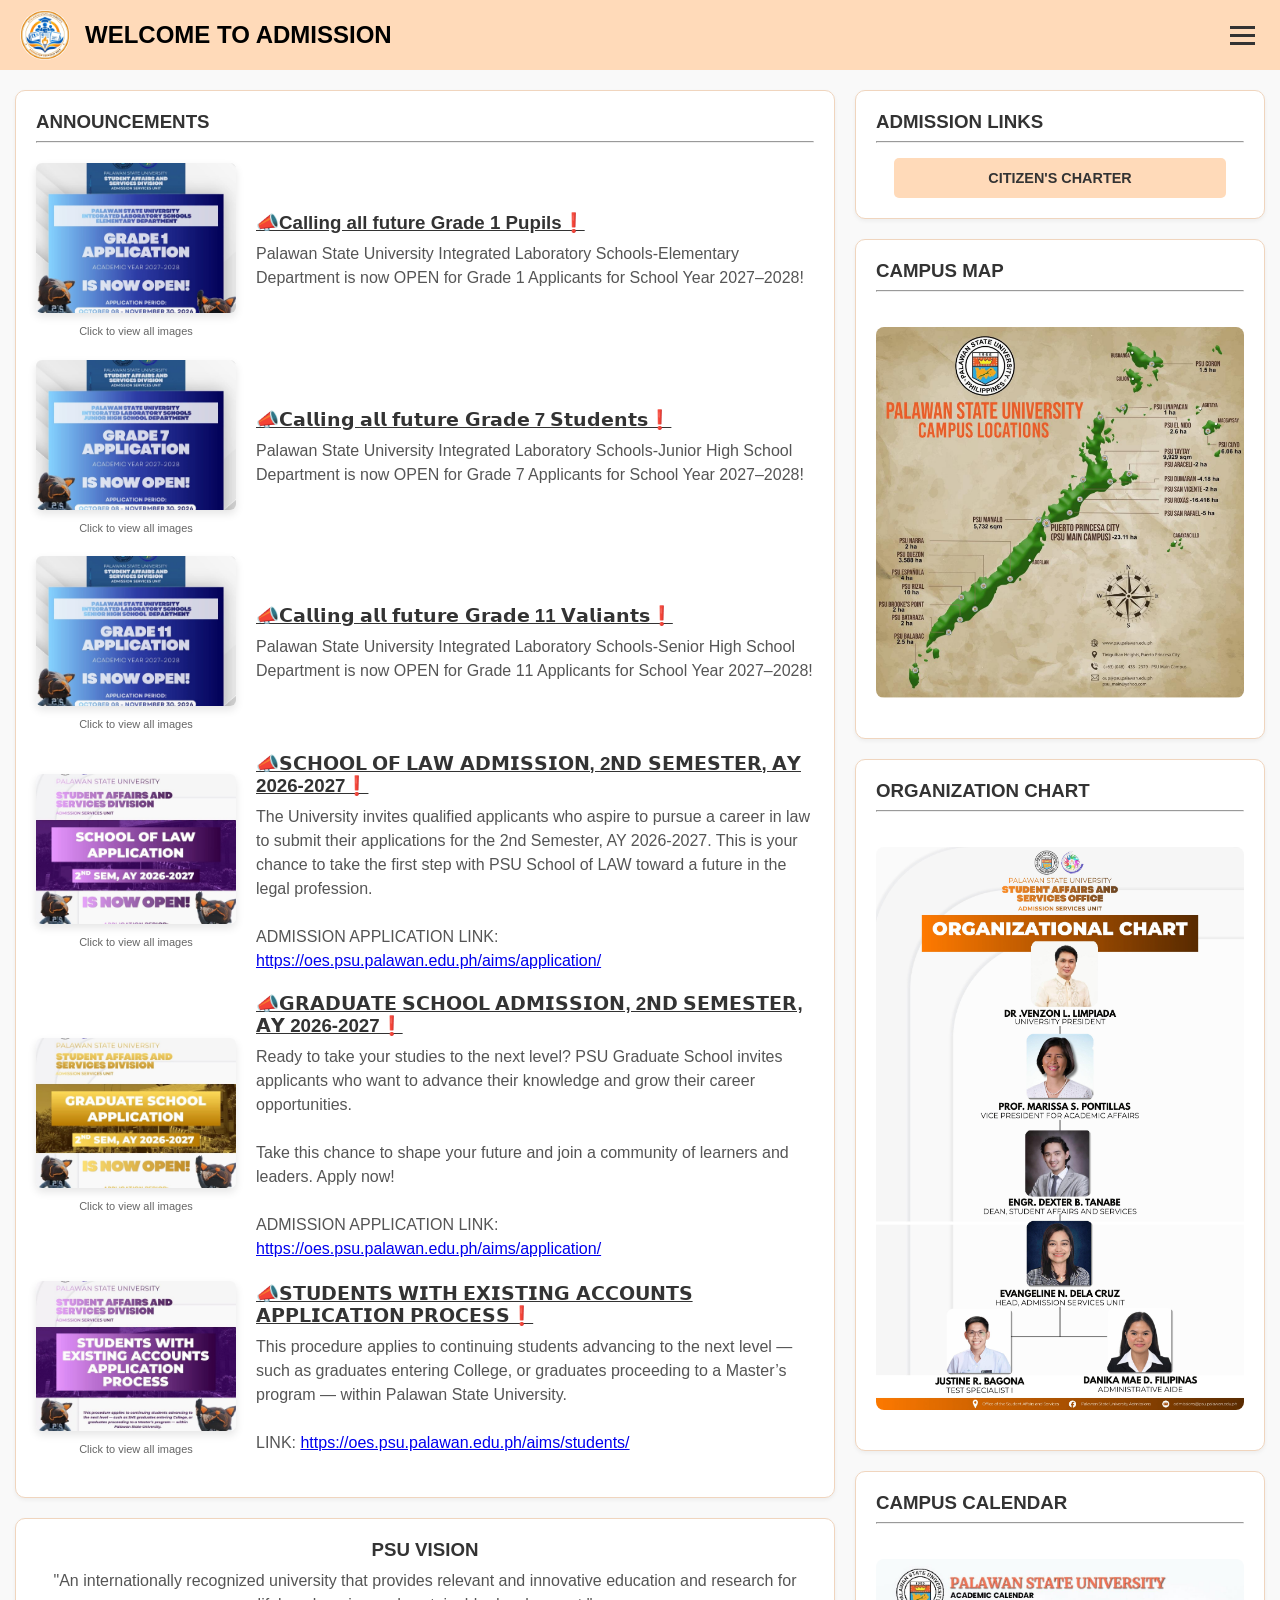
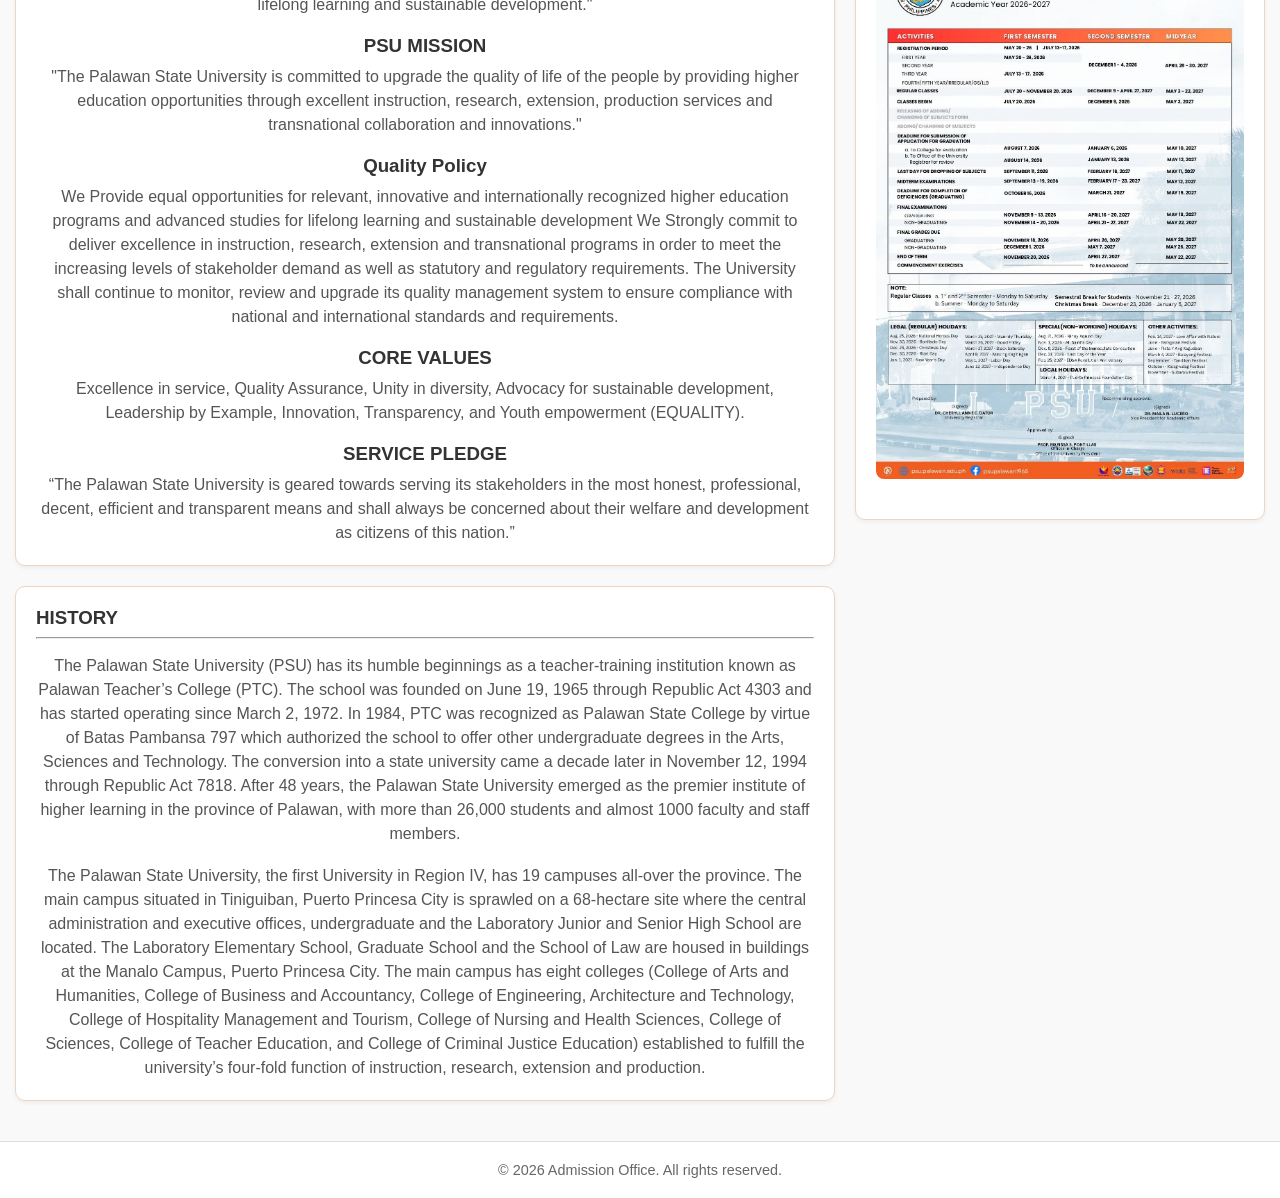
==== commit 64f66efb: "updates" ====
--- a/index.html
+++ b/index.html
@@ -150,7 +150,31 @@
                 </div>
             </div>
 
-            <!-- Announcement 2: School of Law -->
+            <!-- Announcement 2: Grade 7 -->
+            <div class="posting">
+                <div class="image-preview">
+                    <img src="Grade 7 Application/1.jpeg" alt="Grade 1 Application Preview" onclick="openModal1()">
+                    <p style="font-size: 11px; color: #666; margin-top: 6px;">Click to view all images</p>
+                </div>
+                <div class="text-content">
+                    <h3><a href="https://www.facebook.com/share/p/1DqkTocx6r/" style="color: inherit;">📣𝗖𝗮𝗹𝗹𝗶𝗻𝗴 𝗮𝗹𝗹 𝗳𝘂𝘁𝘂𝗿𝗲 𝗚𝗿𝗮𝗱𝗲 7 𝗦𝘁𝘂𝗱𝗲𝗻𝘁𝘀❗</a></h3>
+                    <p>Palawan State University Integrated Laboratory  Schools-Junior High School Department is now OPEN for Grade 7 Applicants for School Year 2027–2028!</p>
+                </div>
+            </div>
+
+            <!-- Announcement 3: Grade 11 -->
+            <div class="posting">
+                <div class="image-preview">
+                    <img src="Grade 11 Application/1.jpeg" alt="Grade 1 Application Preview" onclick="openModal1()">
+                    <p style="font-size: 11px; color: #666; margin-top: 6px;">Click to view all images</p>
+                </div>
+                <div class="text-content">
+                    <h3><a href="https://www.facebook.com/share/p/1DqkTocx6r/" style="color: inherit;">📣𝗖𝗮𝗹𝗹𝗶𝗻𝗴 𝗮𝗹𝗹 𝗳𝘂𝘁𝘂𝗿𝗲 𝗚𝗿𝗮𝗱𝗲 11 𝗩𝗮𝗹𝗶𝗮𝗻𝘁𝘀❗</a></h3>
+                    <p>Palawan State University Integrated Laboratory  Schools-Senior High School Department is now OPEN for Grade 11 Applicants for School Year 2027–2028!</p>
+                </div>
+            </div>
+
+            <!-- Announcement 4: School of Law -->
             <div class="posting">
                 <div class="image-preview">
                     <img src="School of Law/1.jpeg" alt="School of Law Application Preview" onclick="openModal2()">
@@ -166,7 +190,7 @@
                 </div>  
             </div>
 
-            <!-- Announcement 3: Graduate School-->
+            <!-- Announcement 5: Graduate School-->
             <div class="posting">
                 <div class="image-preview">
                     <img src="Graduate School/1.jpeg" alt="Graduate School Application Preview" onclick="openModal3()">
@@ -184,10 +208,10 @@
                 </div>  
             </div>
             
-            <!-- Announcement 4: EXISTING ACCOUNTS APPLICATION PROCESS -->
+            <!-- Announcement 6: EXISTING ACCOUNTS APPLICATION PROCESS -->
             <div class="posting">
                 <div class="image-preview">
-                    <img src="Existing Accounts/1.jpeg" alt="Existing Accounts Application Preview" onclick="openModal4()">
+                    <img src="EXISTING ACCOUNTS/1.jpeg" alt="Existing Accounts Application Preview" onclick="openModal4()">
                     <p style="font-size: 11px; color: #666; margin-top: 6px;">Click to view all images</p>
                 </div>
                 <div class="text-content">
@@ -328,6 +352,34 @@
               <img src="Grade 1 Application/2.jpeg" alt="Grade 1 Application 2">
               <img src="Grade 1 Application/3.jpeg" alt="Grade 1 Application 3">
               <img src="Grade 1 Application/4.jpeg" alt="Grade 1 Application 4">
+            </div>
+          </div>
+        </div>
+
+        <!-- Grade 7 Gallery Modal -->
+        <div id="galleryModal1" class="gallery-modal">
+          <div class="gallery-modal-content">
+            <span class="modal-close-btn" onclick="closeModal1()">&times;</span>
+            <h3 style="text-align: center; margin-bottom: 10px;">Grade 1 Application Details</h3>
+            <div class="gallery-grid">
+              <img src="Grade 7 Application/1.jpeg" alt="Grade 7 Application 1">
+              <img src="Grade 7 Application/2.jpeg" alt="Grade 7 Application 2">
+              <img src="Grade 7 Application/3.jpeg" alt="Grade 7 Application 3">
+              <img src="Grade 7 Application/4.jpeg" alt="Grade 7 Application 4">
+            </div>
+          </div>
+        </div>
+
+        <!-- Grade 11 Gallery Modal -->
+        <div id="galleryModal1" class="gallery-modal">
+          <div class="gallery-modal-content">
+            <span class="modal-close-btn" onclick="closeModal1()">&times;</span>
+            <h3 style="text-align: center; margin-bottom: 10px;">Grade 1 Application Details</h3>
+            <div class="gallery-grid">
+              <img src="Grade 11 Application/1.jpeg" alt="Grade 7 Application 1">
+              <img src="Grade 11 Application/2.jpeg" alt="Grade 7 Application 2">
+              <img src="Grade 11 Application/3.jpeg" alt="Grade 7 Application 3">
+              <img src="Grade 11 Application/4.jpeg" alt="Grade 7 Application 4">
             </div>
           </div>
         </div>
@@ -377,12 +429,12 @@
             <span class="modal-close-btn" onclick="closeModal4()">&times;</span>
             <h3 style="text-align: center; margin-bottom: 10px;">Existing Accounts Application Process</h3>
             <div class="gallery-grid">
-              <img src="Existing Accounts/1.jpeg" alt="Existing Account 1">
-              <img src="Existing Accounts/2.jpeg" alt="Existing Account 2">
-              <img src="Existing Accounts/3.jpeg" alt="Existing Account 3">
-              <img src="Existing Accounts/4.jpeg" alt="Existing Account 4">
-              <img src="Existing Accounts/5.jpeg" alt="Existing Account 5">
-              <img src="Existing Accounts/6.jpeg" alt="Existing Account 6">
+              <img src="EXISTING ACCOUNTS/1.jpeg" alt="Existing Account 1">
+              <img src="EXISTING ACCOUNTS/2.jpeg" alt="Existing Account 2">
+              <img src="EXISTING ACCOUNTS/3.jpeg" alt="Existing Account 3">
+              <img src="EXISTING ACCOUNTS/4.jpeg" alt="Existing Account 4">
+              <img src="EXISTING ACCOUNTS/5.jpeg" alt="Existing Account 5">
+              <img src="EXISTING ACCOUNTS/6.jpeg" alt="Existing Account 6">
             </div>
           </div>
         </div>
--- a/style.css
+++ b/style.css
@@ -607,4 +607,14 @@
   margin-top: 20px;
   background-color: #fff;
   width: 100%;
+}
+
+@media (max-width: 768px) {
+  .main-container {
+    display: flex;
+    flex-direction: column;
+  }
+  .right-column {
+    order: 1; 
+  }
 }
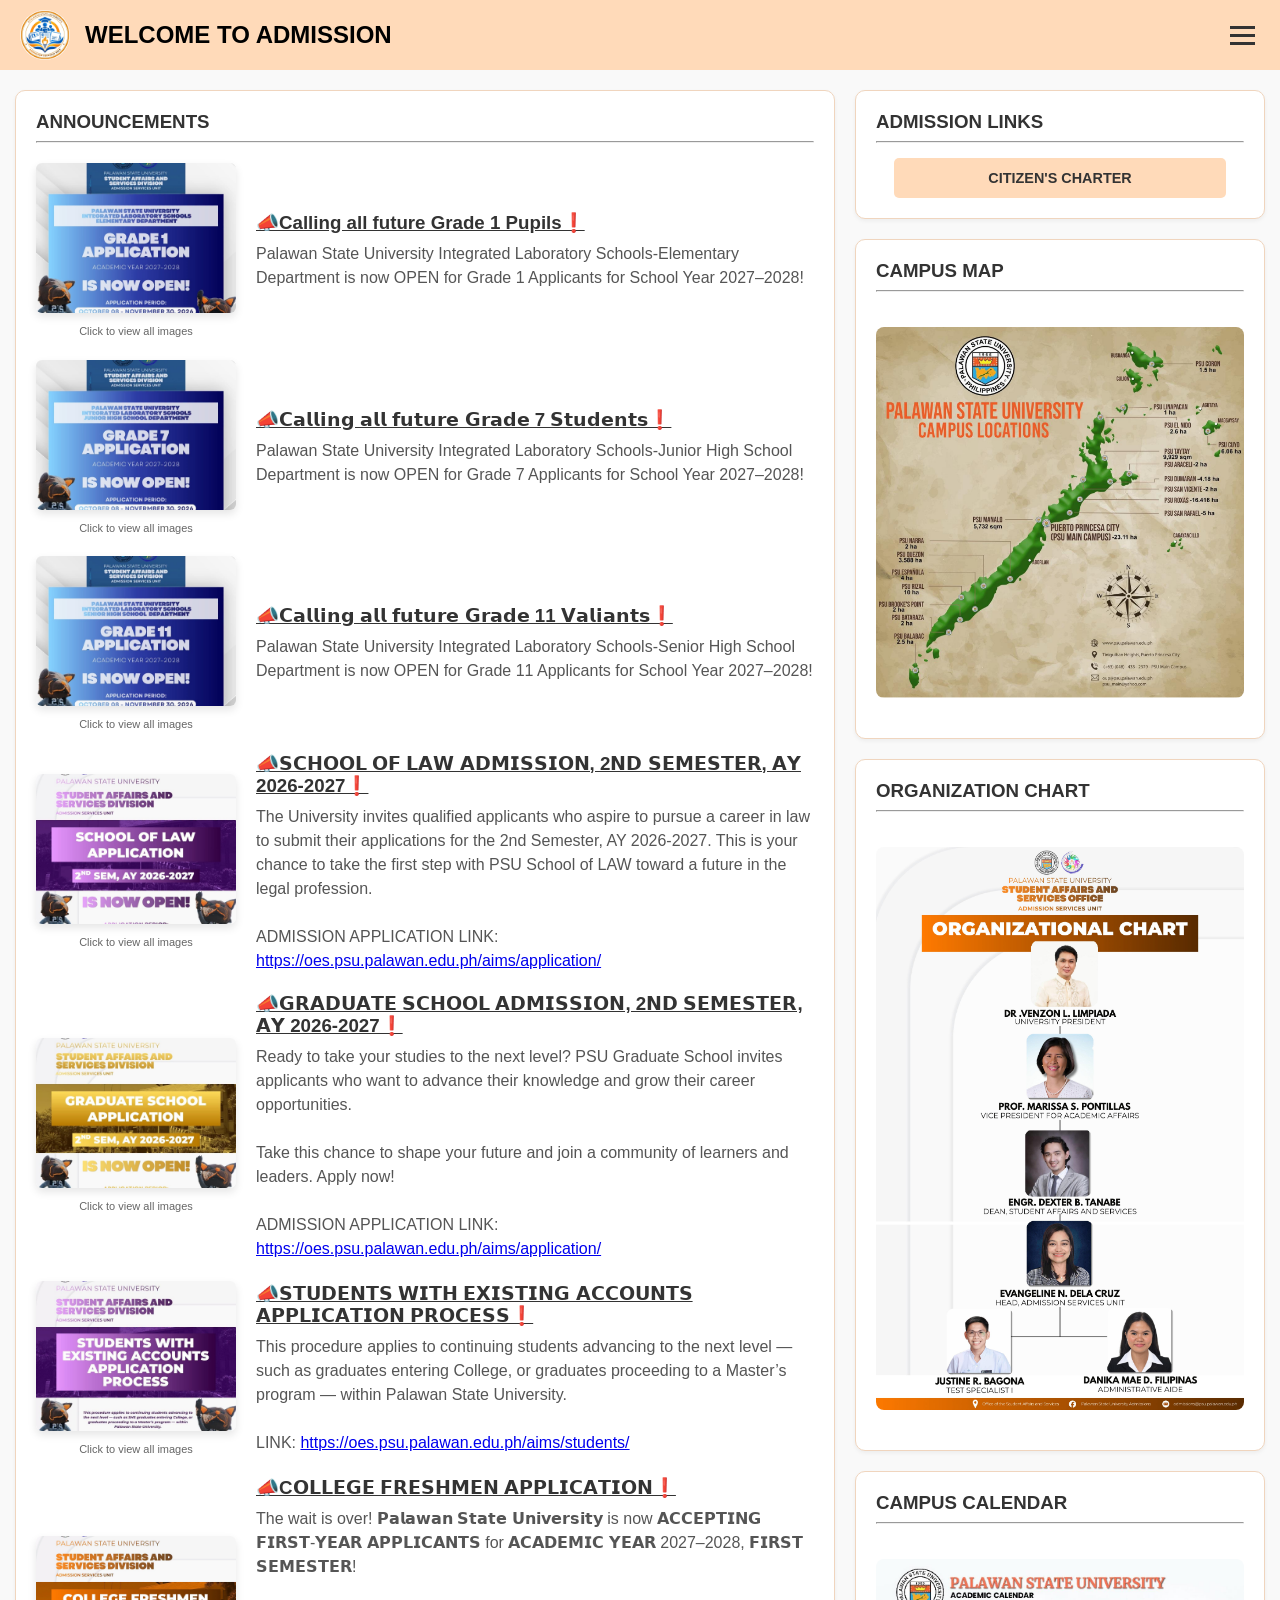
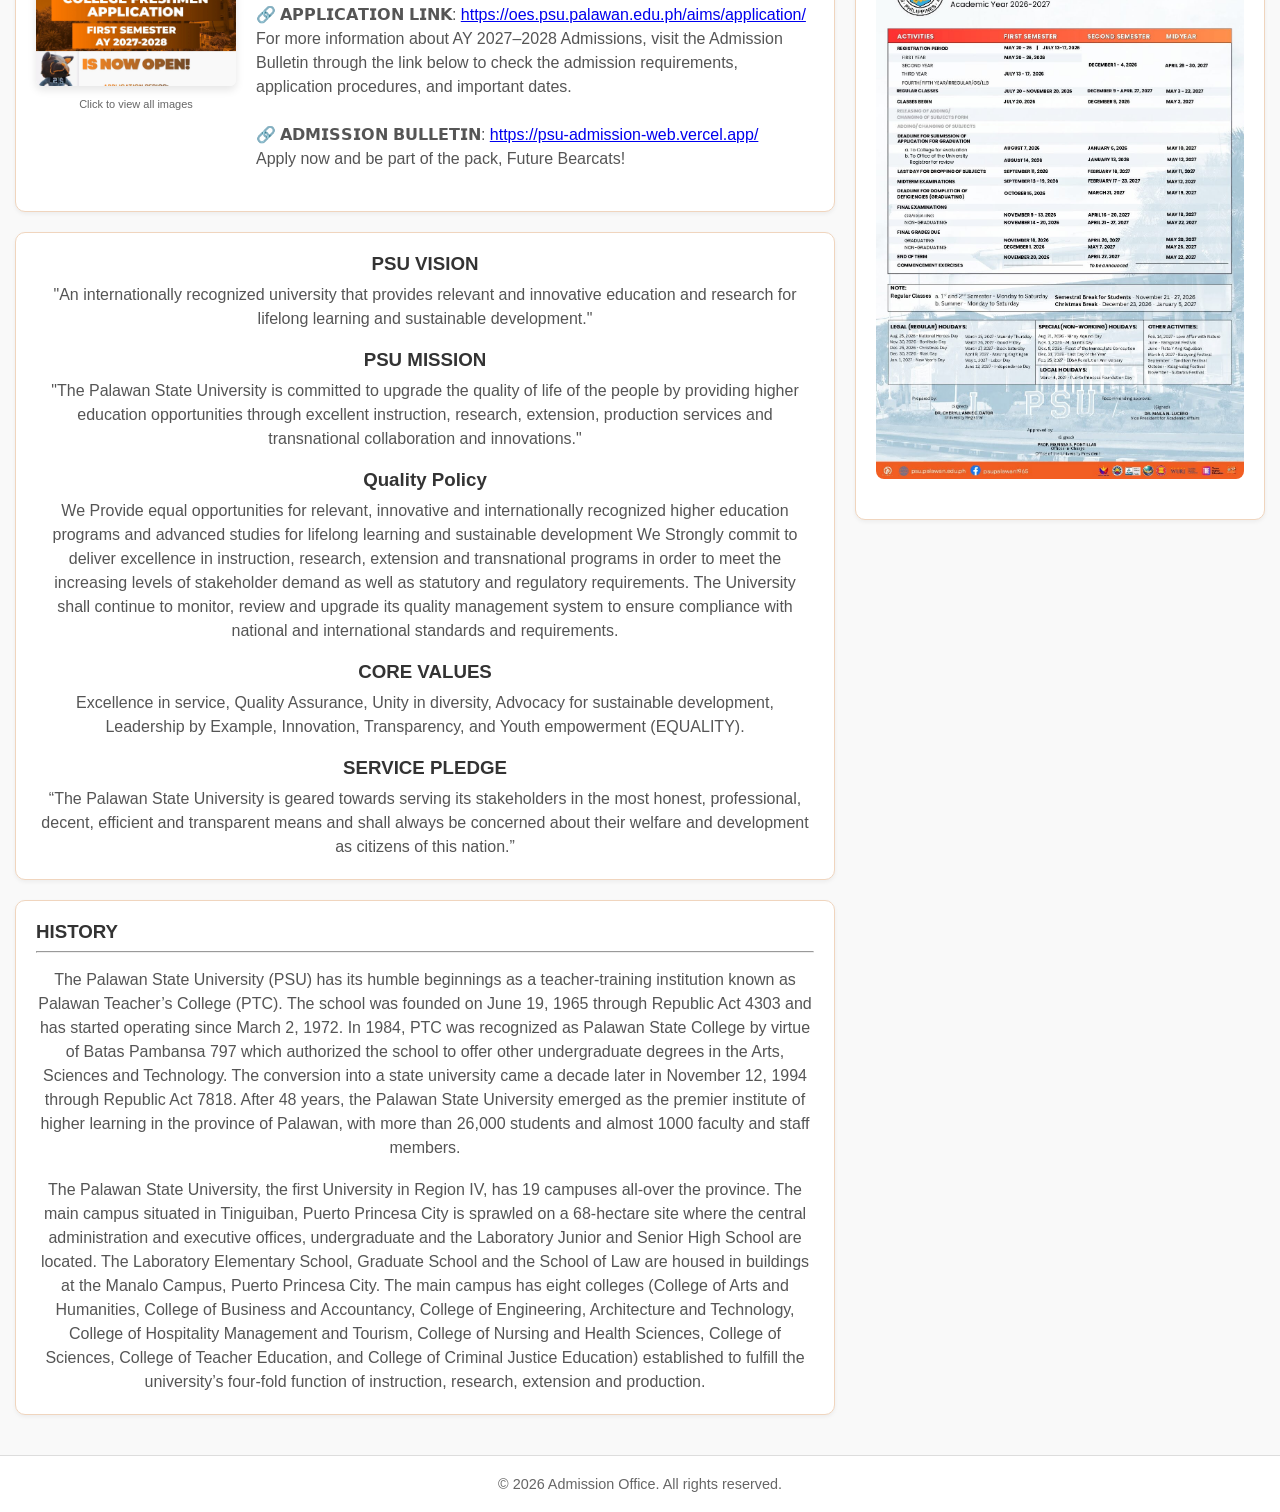
==== commit af40c86b: "updated html" ====
--- a/index.html
+++ b/index.html
@@ -127,6 +127,7 @@
         <li class="dropdown-parent">
           <a href="processofapplication.html">Process of Application</a>
         </li>
+        <li><a href="foreignStudent.html">Foreign Students</a></li>
         <li><a href="contact.html">Contact</a></li>
       </ul>
     </nav>
@@ -221,6 +222,28 @@
                     <br /><br />
                       LINK:                    
                     <a href="https://oes.psu.palawan.edu.ph/aims/students/" target="_blank">https://oes.psu.palawan.edu.ph/aims/students/</a></p>
+                </div>  
+            </div>
+      
+            <!-- Announcement 7: COLLEGE FRESHMEN APPLICATION -->
+            <div class="posting">
+                <div class="image-preview">
+                    <img src="COLLEGE FRESHMEN/1.jpeg" alt="College Freshmen Application Preview" onclick="openModal7()">
+                    <p style="font-size: 11px; color: #666; margin-top: 6px;">Click to view all images</p>
+                </div>
+                <div class="text-content">
+                    <h3><a href="https://www.facebook.com/share/p/1CNnbJrzDF/" style="color: inherit;">📣C𝗢𝗟𝗟𝗘𝗚𝗘 𝗙𝗥𝗘𝗦𝗛𝗠𝗘𝗡 𝗔𝗣𝗣𝗟𝗜𝗖𝗔𝗧𝗜𝗢𝗡❗</a></h3>
+                    <p>The wait is over! 𝗣𝗮𝗹𝗮𝘄𝗮𝗻 𝗦𝘁𝗮𝘁𝗲 𝗨𝗻𝗶𝘃𝗲𝗿𝘀𝗶𝘁𝘆 is now 𝗔𝗖𝗖𝗘𝗣𝗧𝗜𝗡𝗚 𝗙𝗜𝗥𝗦𝗧-𝗬𝗘𝗔𝗥 𝗔𝗣𝗣𝗟𝗜𝗖𝗔𝗡𝗧𝗦 for 𝗔𝗖𝗔𝗗𝗘𝗠𝗜𝗖 𝗬𝗘𝗔𝗥 2027–2028, 𝗙𝗜𝗥𝗦𝗧 𝗦𝗘𝗠𝗘𝗦𝗧𝗘𝗥!
+                    <br /><br />
+                      🔗 𝗔𝗣𝗣𝗟𝗜𝗖𝗔𝗧𝗜𝗢𝗡 𝗟𝗜𝗡𝗞:                    
+                    <a href="https://oes.psu.palawan.edu.ph/aims/application/" target="_blank">https://oes.psu.palawan.edu.ph/aims/application/</a></p>
+                    <p>For more information about AY 2027–2028 Admissions, visit the Admission Bulletin through the link below to check the admission requirements, application procedures, and important dates.
+                    <br /><br />
+                      🔗 𝗔𝗗𝗠𝗜𝗦𝗦𝗜𝗢𝗡 𝗕𝗨𝗟𝗟𝗘𝗧𝗜𝗡:
+                    <a href="https://psu-admission-web.vercel.app/" target="_blank">https://psu-admission-web.vercel.app/</a>
+                    <p>Apply now and be part of the pack, Future Bearcats!</p>
+                    </p>      
+                    
                 </div>  
             </div>
         </section>
@@ -357,7 +380,7 @@
         </div>
 
         <!-- Grade 7 Gallery Modal -->
-        <div id="galleryModal1" class="gallery-modal">
+        <div id="galleryModal2" class="gallery-modal">
           <div class="gallery-modal-content">
             <span class="modal-close-btn" onclick="closeModal1()">&times;</span>
             <h3 style="text-align: center; margin-bottom: 10px;">Grade 1 Application Details</h3>
@@ -371,23 +394,23 @@
         </div>
 
         <!-- Grade 11 Gallery Modal -->
-        <div id="galleryModal1" class="gallery-modal">
+        <div id="galleryModal3" class="gallery-modal">
           <div class="gallery-modal-content">
-            <span class="modal-close-btn" onclick="closeModal1()">&times;</span>
-            <h3 style="text-align: center; margin-bottom: 10px;">Grade 1 Application Details</h3>
+            <span class="modal-close-btn" onclick="closeModal3()">&times;</span>
+            <h3 style="text-align: center; margin-bottom: 10px;">Grade 11 Application Details</h3>
             <div class="gallery-grid">
-              <img src="Grade 11 Application/1.jpeg" alt="Grade 7 Application 1">
-              <img src="Grade 11 Application/2.jpeg" alt="Grade 7 Application 2">
-              <img src="Grade 11 Application/3.jpeg" alt="Grade 7 Application 3">
-              <img src="Grade 11 Application/4.jpeg" alt="Grade 7 Application 4">
+              <img src="Grade 11 Application/1.jpeg" alt="Grade 11 Application 1">
+              <img src="Grade 11 Application/2.jpeg" alt="Grade 11 Application 2">
+              <img src="Grade 11 Application/3.jpeg" alt="Grade 11 Application 3">
+              <img src="Grade 11 Application/4.jpeg" alt="Grade 11 Application 4">
             </div>
           </div>
         </div>
 
         <!-- School of Law Gallery Modal -->
-        <div id="galleryModal2" class="gallery-modal">
+        <div id="galleryModal4" class="gallery-modal">
           <div class="gallery-modal-content">
-            <span class="modal-close-btn" onclick="closeModal2()">&times;</span>
+            <span class="modal-close-btn" onclick="closeModal4()">&times;</span>
             <h3 style="text-align: center; margin-bottom: 10px;">School of Law Admission Details</h3>
             <div class="gallery-grid">
               <img src="School of Law/1.jpeg" alt="School of Law 1">
@@ -403,9 +426,9 @@
         </div>
 
         <!-- Graduate School Gallery Modal -->
-        <div id="galleryModal3" class="gallery-modal">
+        <div id="galleryModal5" class="gallery-modal">
           <div class="gallery-modal-content">
-            <span class="modal-close-btn" onclick="closeModal3()">&times;</span>
+            <span class="modal-close-btn" onclick="closeModal5()">&times;</span>
             <h3 style="text-align: center; margin-bottom: 10px;">Graduate School Admission Details</h3>
             <div class="gallery-grid">
               <img src="Graduate School/1.jpeg" alt="Graduate School 1">
@@ -424,9 +447,9 @@
         </div>
 
         <!-- Existing Accounts Gallery Modal -->
-        <div id="galleryModal4" class="gallery-modal">
+        <div id="galleryModal6" class="gallery-modal">
           <div class="gallery-modal-content">
-            <span class="modal-close-btn" onclick="closeModal4()">&times;</span>
+            <span class="modal-close-btn" onclick="closeModal6()">&times;</span>
             <h3 style="text-align: center; margin-bottom: 10px;">Existing Accounts Application Process</h3>
             <div class="gallery-grid">
               <img src="EXISTING ACCOUNTS/1.jpeg" alt="Existing Account 1">
@@ -438,6 +461,25 @@
             </div>
           </div>
         </div>
+
+        <!-- College Freshmen Gallery Modal -->
+        <div id="galleryModal7" class="gallery-modal">
+          <div class="gallery-modal-content">
+            <span class="modal-close-btn" onclick="closeModal7()">&times;</span>
+            <h3 style="text-align: center; margin-bottom: 10px;">College Freshmen Application Process</h3>
+            <div class="gallery-grid">
+              <img src="COLLEGE FRESHMEN/1.jpeg" alt="Freshman 1">
+              <img src="COLLEGE FRESHMEN/2.jpeg" alt="Freshman 2">
+              <img src="COLLEGE FRESHMEN/3.jpeg" alt="Freshman 3">
+              <img src="COLLEGE FRESHMEN/4.jpeg" alt="Freshman 4">
+              <img src="COLLEGE FRESHMEN/5.jpeg" alt="Freshman 5">
+              <img src="COLLEGE FRESHMEN/6.jpeg" alt="Freshman 6">
+              <img src="COLLEGE FRESHMEN/7.jpeg" alt="Freshman 7">
+              <img src="COLLEGE FRESHMEN/8.jpeg" alt="Freshman 8">
+              <img src="COLLEGE FRESHMEN/9.jpeg" alt="Freshman 9">
+            </div>
+          </div>
+        </div>
       </div>
     </main>
 
@@ -460,31 +502,36 @@
         }
       });
 
-      // Gallery Modal 1 Functions (Grade 1)
+      // Modal References & Functions
       const galleryModal1 = document.getElementById("galleryModal1");
+      const galleryModal2 = document.getElementById("galleryModal2");
+      const galleryModal3 = document.getElementById("galleryModal3");
+      const galleryModal4 = document.getElementById("galleryModal4");
+      const galleryModal5 = document.getElementById("galleryModal5");
+      const galleryModal6 = document.getElementById("galleryModal6");
+      const galleryModal7 = document.getElementById("galleryModal7");
+
       function openModal1() { galleryModal1.style.display = "block"; }
       function closeModal1() { galleryModal1.style.display = "none"; }
 
-      // Gallery Modal 2 Functions (School of Law)
-      const galleryModal2 = document.getElementById("galleryModal2");
       function openModal2() { galleryModal2.style.display = "block"; }
       function closeModal2() { galleryModal2.style.display = "none"; }
 
-      // Gallery Modal 3 Functions (Graduate School)
-      const galleryModal3 = document.getElementById("galleryModal3");
       function openModal3() { galleryModal3.style.display = "block"; }
       function closeModal3() { galleryModal3.style.display = "none"; }
 
-      // Gallery Modal 4 Functions (Existing Accounts)
-      const galleryModal4 = document.getElementById("galleryModal4");
       function openModal4() { galleryModal4.style.display = "block"; }
       function closeModal4() { galleryModal4.style.display = "none"; }
 
-      // Image Modal, Zoom, and Drag Functions
-      const modal = document.getElementById("imageModal");
-      const modalImg = document.getElementById("modalImg");
-      const modalCaption = document.getElementById("modalCaption");
-      
+      function openModal5() { galleryModal5.style.display = "block"; }
+      function closeModal5() { galleryModal5.style.display = "none"; }
+
+      function openModal6() { galleryModal6.style.display = "block"; }
+      function closeModal6() { galleryModal6.style.display = "none"; }
+
+      function openModal7() { galleryModal7.style.display = "block"; }
+      function closeModal7() { galleryModal7.style.display = "none"; }
+
       let currentScale = 1;
       let posX = 0;
       let posY = 0;
@@ -582,6 +629,9 @@
         if (e.target === galleryModal2) closeModal2();
         if (e.target === galleryModal3) closeModal3();
         if (e.target === galleryModal4) closeModal4();
+        if (e.target === galleryModal5) closeModal5();
+        if (e.target === galleryModal6) closeModal6();
+        if (e.target === galleryModal7) closeModal7();
       });
 
       // Toggle Submenu on Mobile Tap
